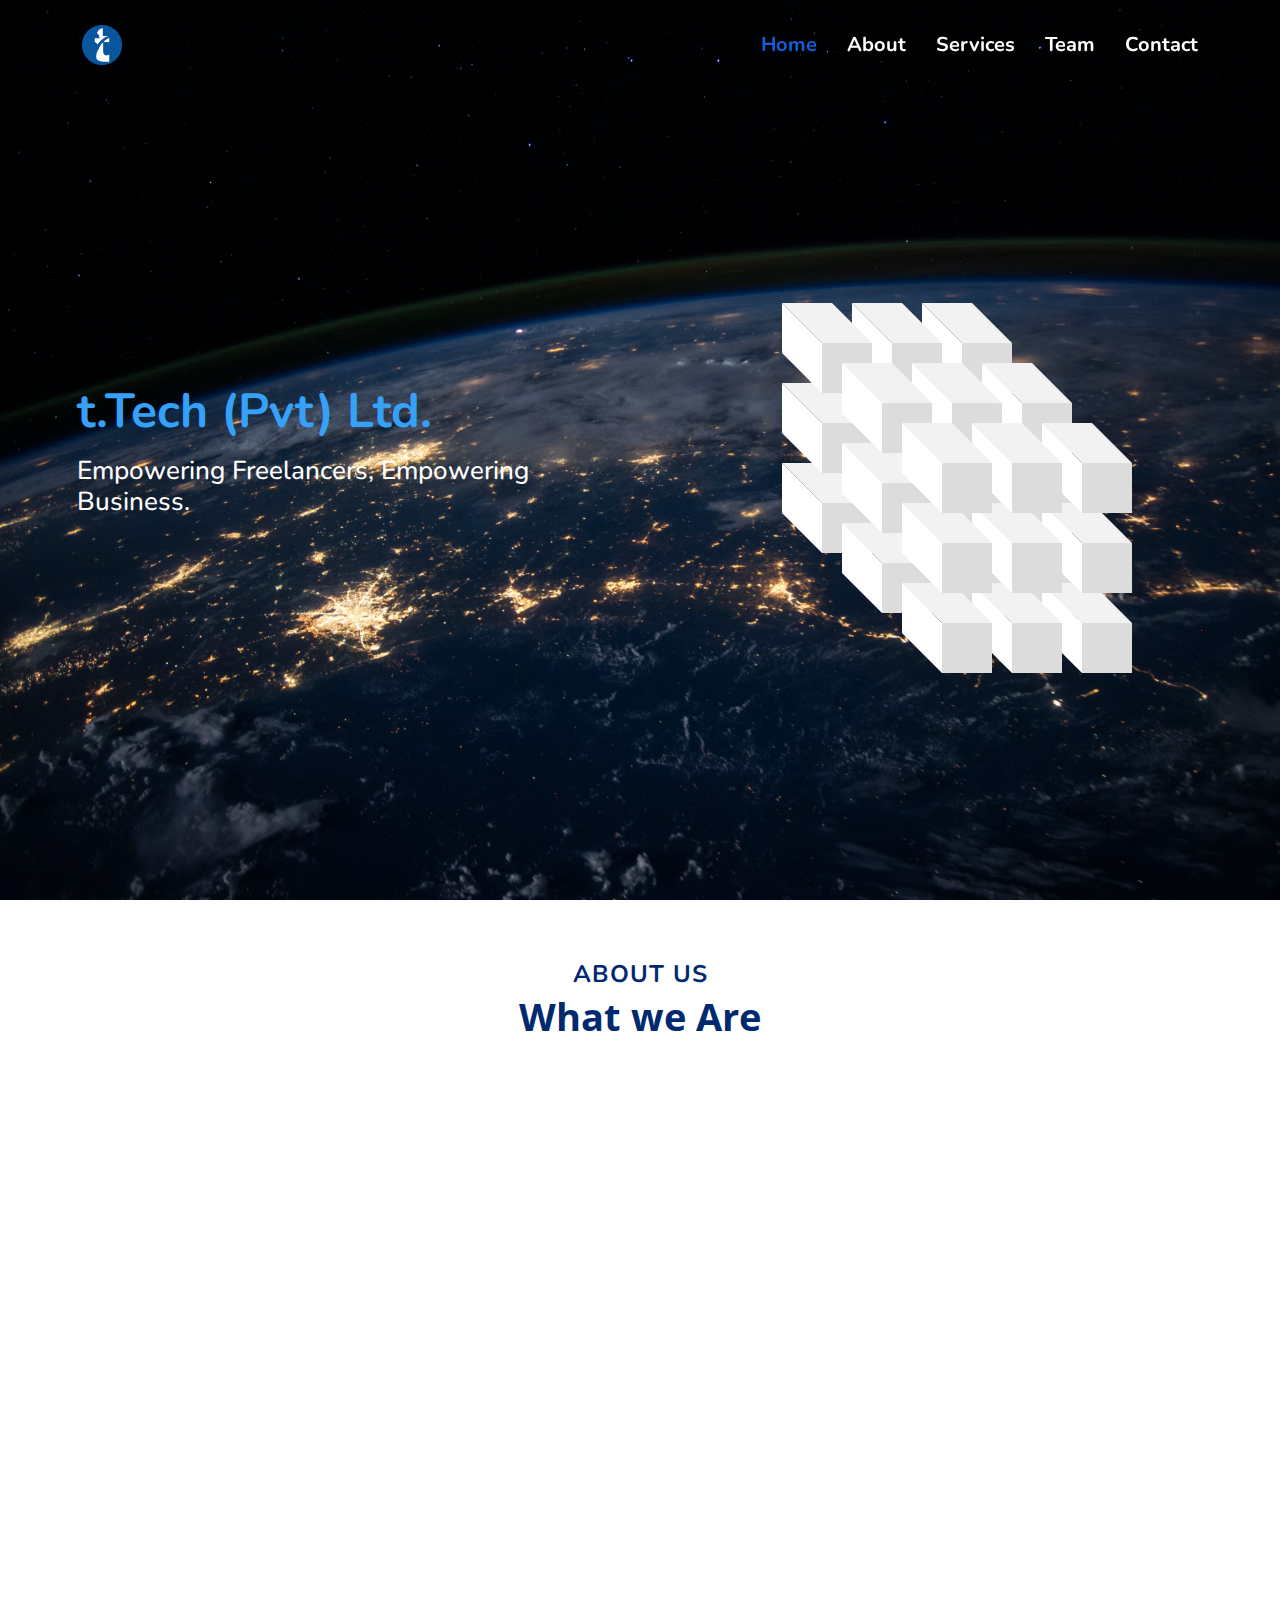
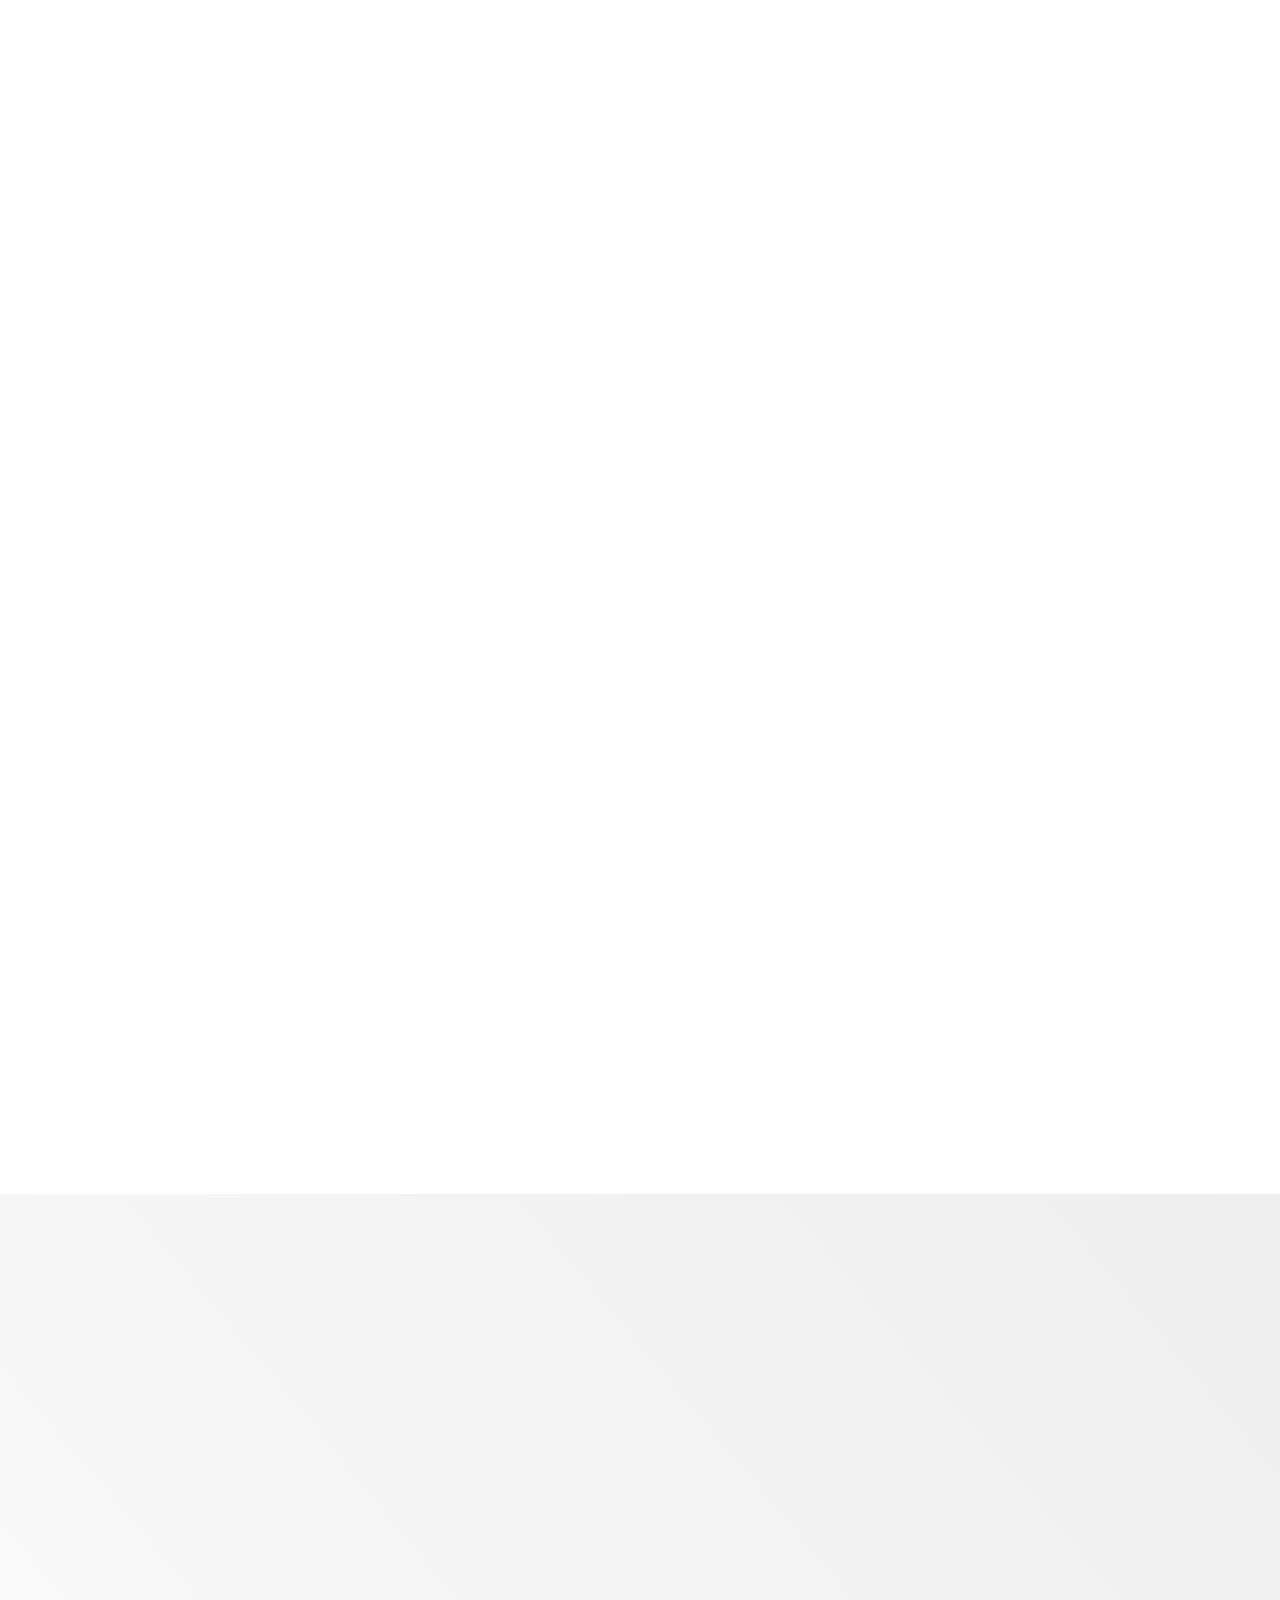
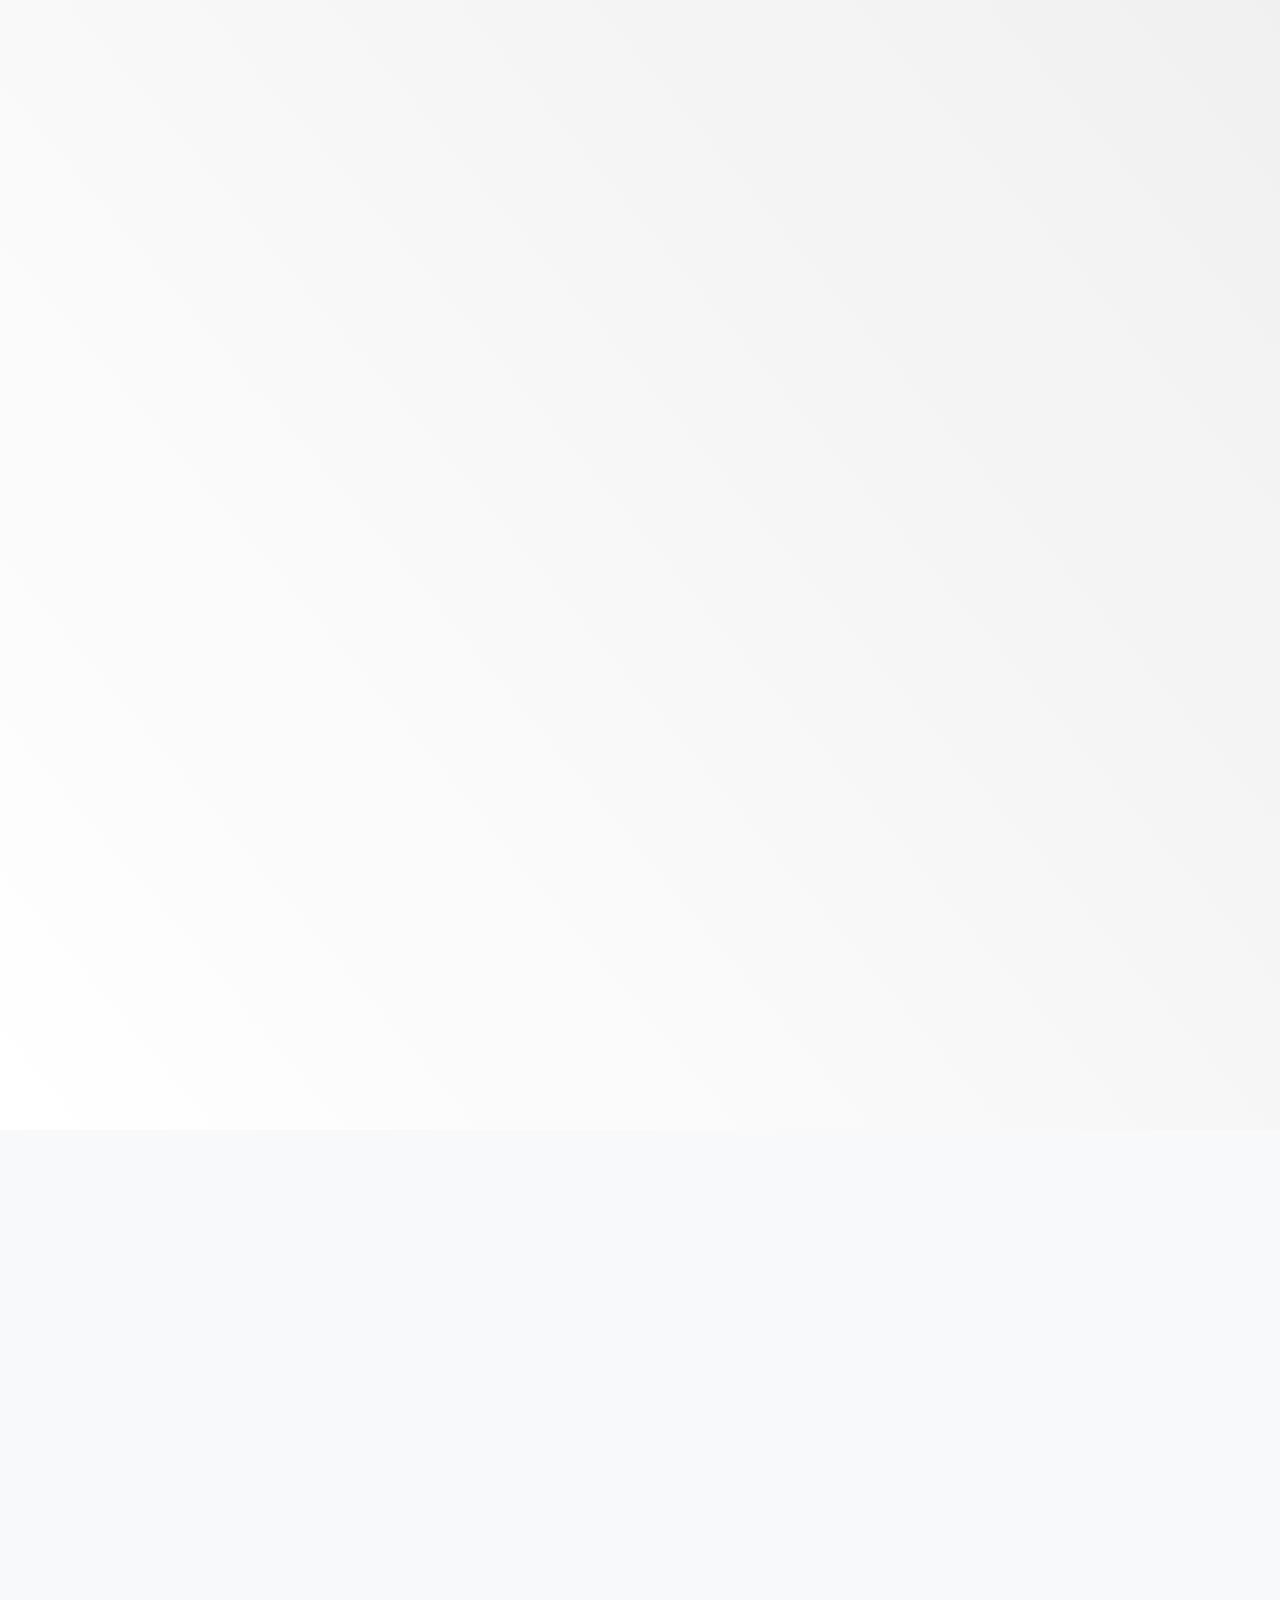
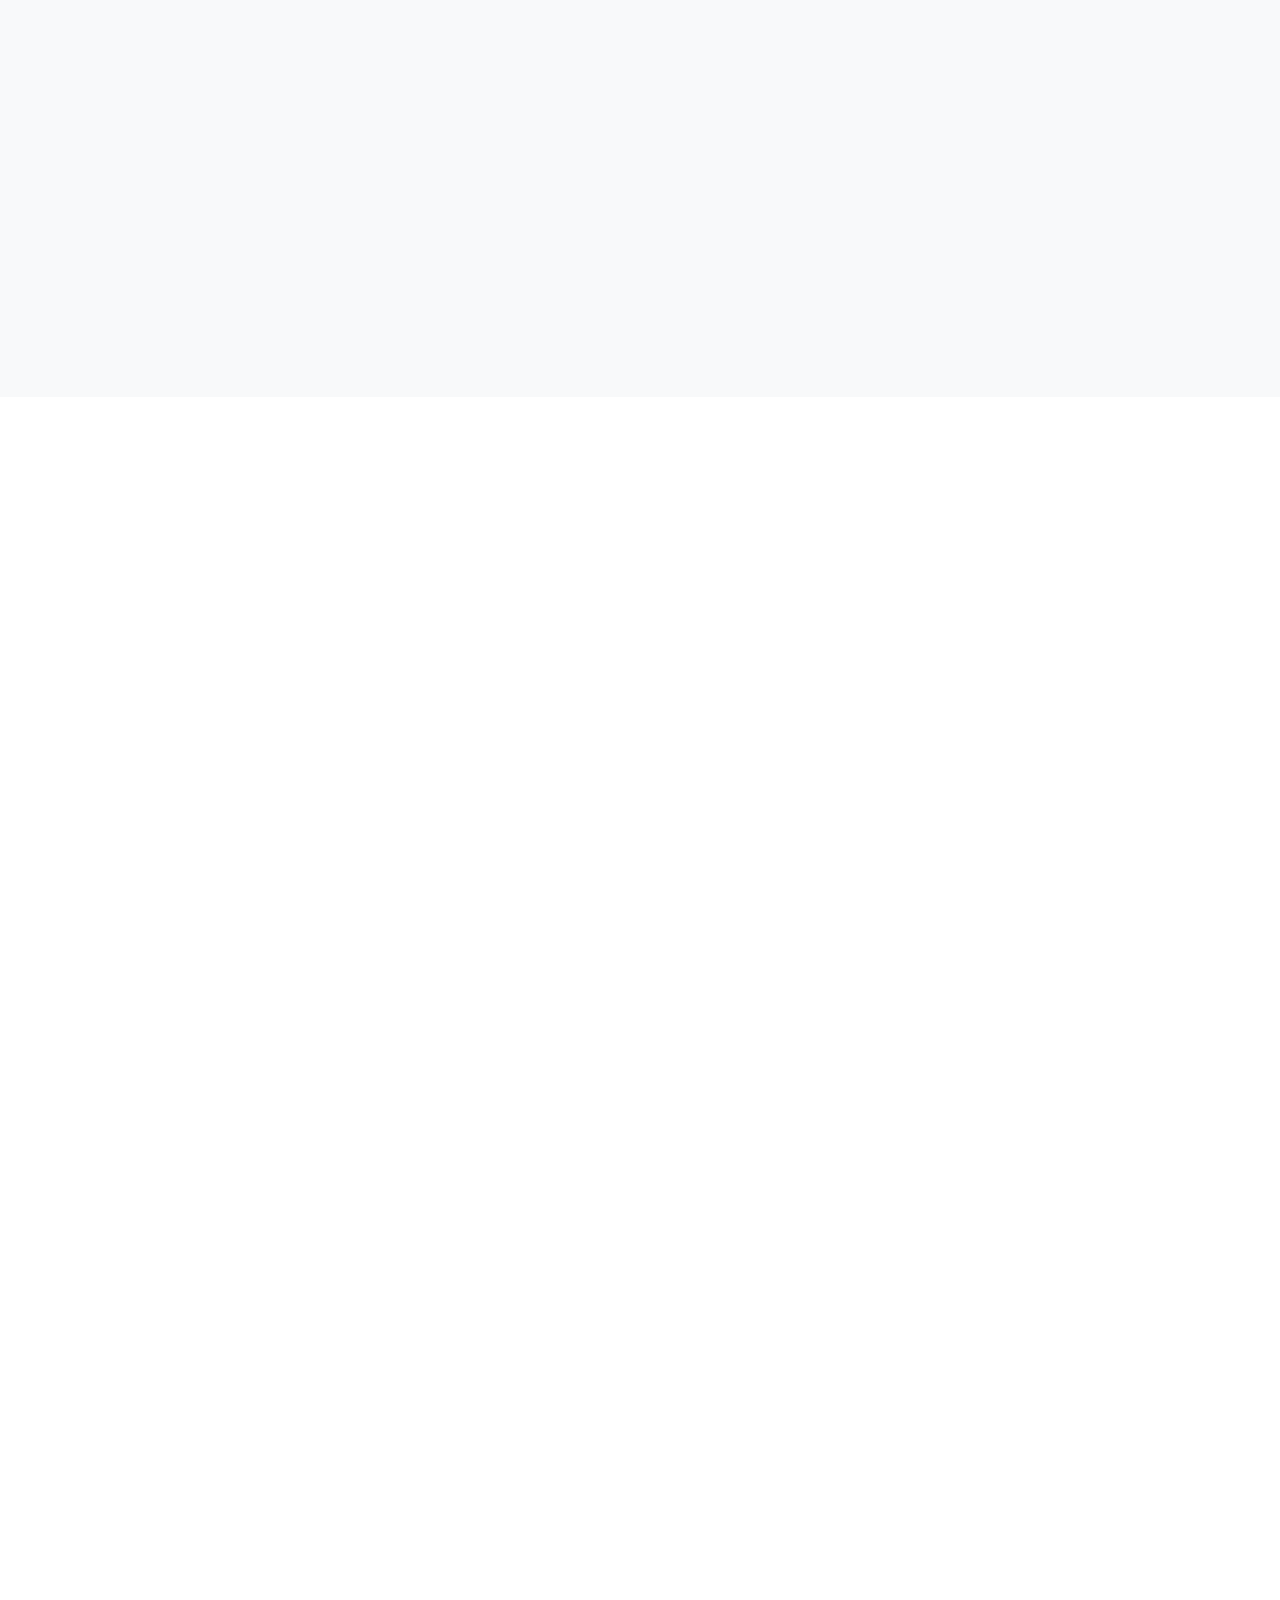
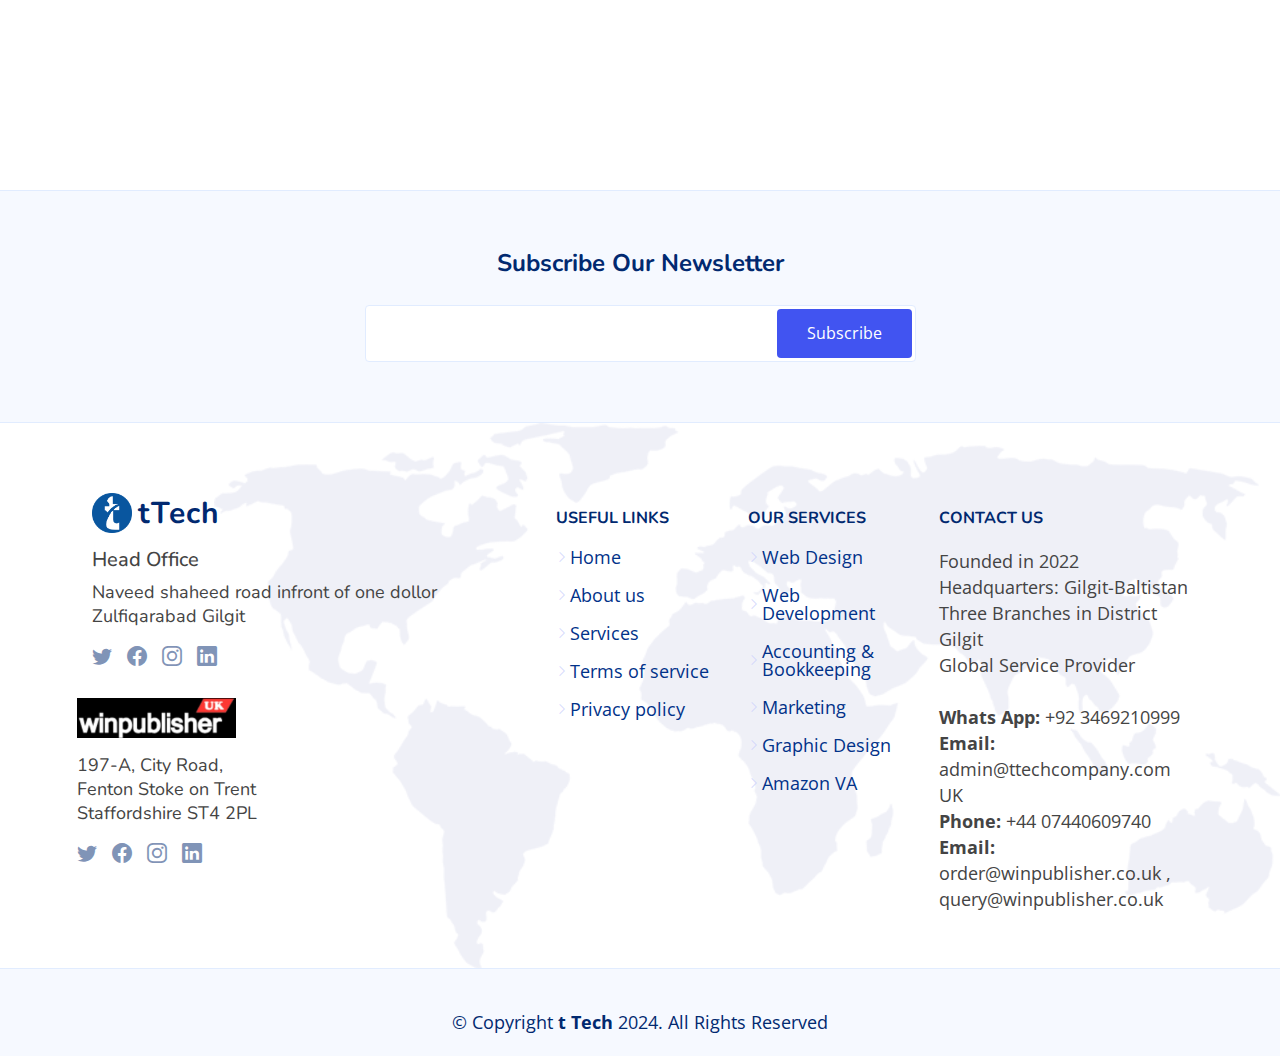
==== index.html @ 286b546f "1st commit" ====
<!DOCTYPE html>
<html lang="en">

<head>
  <meta charset="utf-8">
  <meta content="width=device-width, initial-scale=1.0" name="viewport">

  <title>tTech</title>
  <meta content="" name="description">
  <meta content="" name="keywords">

  <link rel="stylesheet" href="">

  <!-- Favicons -->
  <link href="./assets/img/t.tech.png" rel="icon">
  <link href="assets/img/apple-touch-icon.png" rel="apple-touch-icon">

  <!-- Google Fonts -->
  <link
    href="https://fonts.googleapis.com/css?family=Open+Sans:300,300i,400,400i,600,600i,700,700i|Nunito:300,300i,400,400i,600,600i,700,700i|Poppins:300,300i,400,400i,500,500i,600,600i,700,700i"
    rel="stylesheet">

  <!-- Vendor CSS Files -->
  <link href="assets/vendor/aos/aos.css" rel="stylesheet">
  <link href="assets/vendor/bootstrap/css/bootstrap.min.css" rel="stylesheet">
  <link href="assets/vendor/bootstrap-icons/bootstrap-icons.css" rel="stylesheet">
  <link href="assets/vendor/glightbox/css/glightbox.min.css" rel="stylesheet">
  <link href="assets/vendor/remixicon/remixicon.css" rel="stylesheet">
  <link href="assets/vendor/swiper/swiper-bundle.min.css" rel="stylesheet">

  <!-- Template Main CSS File -->
  <link href="assets/css/style.css" rel="stylesheet">

  <!--  lord icon -->
  <script src="https://cdn.lordicon.com/lordicon.js"></script>


  <link rel="stylesheet" href="./assets/font-awesome-4.7.0/css/font-awesome.min.css">


  <!-- =======================================================
  * Template Name: FlexStart
  * Updated: Jan 09 2024 with Bootstrap v5.3.2
  * Template URL: https://bootstrapmade.com/flexstart-bootstrap-startup-template/
  * Author: BootstrapMade.com
  * License: https://bootstrapmade.com/license/
  ======================================================== -->
</head>

<body>

  <!-- ======= Header ======= -->
  <header id="header" class="header fixed-top">
    <div class="container-fluid container-xl d-flex align-items-center justify-content-between">

      <a href="index.html" class="logo d-flex align-items-center">
        <img src="./assets/img/t.tech.png" alt="">
      </a>

      <nav id="navbar" class="navbar">
        <ul>
          <li><a class="nav-link scrollto active" href="#hero">Home</a></li>
          <li><a class="nav-link scrollto" href="#about">About</a></li>
          <li><a class="nav-link scrollto" href="#services">Services</a></li>
          <!-- <li><a class="nav-link scrollto" href="#portfolio">Portfolio</a></li> -->
          <li><a class="nav-link scrollto" href="#team">Team</a></li>


          <li><a class="nav-link scrollto" href="#contact">Contact</a></li>
          <!-- <li><a class="getstarted scrollto" href="#about">Get Started</a></li> -->
        </ul>
        <i class="bi bi-list mobile-nav-toggle"></i>
      </nav><!-- .navbar -->

    </div>
  </header><!-- End Header -->

  <!-- ======= Hero Section ======= -->
  <section id="hero" class="hero d-flex align-items-center">

    <div class="container">
      <div class="row">
        <div class="col-lg-6 d-flex flex-column justify-content-center">
          <h1 data-aos="fade-up">t.Tech (Pvt) Ltd.</h1>
          <h2 data-aos="fade-up" data-aos-delay="400">Empowering Freelancers, Empowering Business.</h2>
         
        </div>
        <div class="container-cube col hero-img " data-aos="zoom-out" data-aos-delay="200">
          <!-- <img src="assets/img/hero-img.png" class="img-fluid" alt=""> -->


          <div class="cube">
            <div style="--x:-1; --y:0;">
              <span style="--i:3;"></span>
              <span style="--i:2;"></span>
              <span style="--i:1;"></span>
            </div>
            <div style="--x:0; --y:0;">
              <span style="--i:3;"></span>
              <span style="--i:2;"></span>
              <span style="--i:1;"></span>
            </div>
            <div style="--x:1; --y:0;">
              <span style="--i:3;"></span>
              <span style="--i:2;"></span>
              <span style="--i:1;"></span>
            </div>
          </div>
          <div class="cube">
            <div style="--x:-1; --y:0;">
              <span style="--i:3;"></span>
              <span style="--i:2;"></span>
              <span style="--i:1;"></span>
            </div>
            <div style="--x:0; --y:0;">
              <span style="--i:3;"></span>
              <span style="--i:2;"></span>
              <span style="--i:1;"></span>
            </div>
            <div style="--x:1; --y:0;">
              <span style="--i:3;"></span>
              <span style="--i:2;"></span>
              <span style="--i:1;"></span>
            </div>
          </div>
          <div class="cube">
            <div style="--x:-1; --y:0;">
              <span style="--i:3;"></span>
              <span style="--i:2;"></span>
              <span style="--i:1;"></span>
            </div>
            <div style="--x:0; --y:0;">
              <span style="--i:3;"></span>
              <span style="--i:2;"></span>
              <span style="--i:1;"></span>
            </div>
            <div style="--x:1; --y:0;">
              <span style="--i:3;"></span>
              <span style="--i:2;"></span>
              <span style="--i:1;"></span>
            </div>
          </div>




        </div>
      </div>

  </section><!-- End Hero -->

  <main id="main">
    <!-- ======= About Section ======= -->
    <section id="about" class="about">

      <header class="section-header">
        <h2>About us</h2>
        <p>What we Are</p>
      </header>

      <div id="abt-p" class="container-fluid" data-aos="fade-up">
        <div class="row gx-5">

          <div class="col-lg-6 d-flex flex-column justify-content-center" data-aos="fade-up" data-aos-delay="200">
            <div class="content">
              <h3>Who We Are</h3>
              <h2>About tTech</h2>
              <p>
                Established in 2022, t.Tech Pvt. Ltd is a global IT firm specializing in AI, Accounting, E-Commerce, Web
                Dev, Digital Marketing, and UIUX. With 5 branches and a UK marketing office, we collaborate with Win
                Publishers and serve as an agency for US-based LLC Nationwide Trust Finance. Committed to empowerment,
                our 150 employees, including 25 at Pakistan's Freelancing Hub, contribute to our average revenue of
                PKR.2.5 million.
              </p>
              <div class="text-center text-lg-start">
                <a href="#"
                  class="btn-read-more d-inline-flex align-items-center justify-content-center align-self-center">
                  <span>Read More</span>
                  <i class="bi bi-arrow-right"></i>
                </a>
              </div>
            </div>
          </div>

          <div class="col-lg-6 d-flex align-items-center" data-aos="zoom-out" data-aos-delay="200">
            <img src="assets/img/gallery/7.jpeg" class="img-fluid" alt="">
          </div>

        </div>
      </div>

    </section><!-- End About Section -->

    <!-- ======= Values Section ======= -->
    <section id="values" class="values">

      <div class="container" data-aos="fade-up">

        <header class="section-header">
          <h2>Our Values</h2>
          <p>What we Belive</p>
        </header>

        <div class="row">

          <div class="col-lg-4" data-aos="fade-up" data-aos-delay="200">
            <div class="box">
              <img src="assets/img/values-3.png" class="img-fluid" alt="">
              <h3>OUR VISION</h3>
              <p>To be the leading global IT solution provider, empowering freelancers and businesses through innovative
                technologies and services.</p>
            </div>
          </div>

          <div class="col-lg-4 mt-4 mt-lg-0" data-aos="fade-up" data-aos-delay="400">
            <div class="box">
              <img src="assets/img/values-2.png" class="img-fluid" alt="">
              <h3>OUR MISSION</h3>
              <p>Deliver high-quality, client-centric solutions across diverse domains, fostering a collaborative and
                empowering environment for our employees and freelancers.</p>
            </div>
          </div>

          <div class="col-lg-4 mt-4 mt-lg-0" data-aos="fade-up" data-aos-delay="600">
            <div class="box">
              <!-- <img src="assets/img/values-3.png" class="img-fluid" alt=""> -->
              <h3>Key Goals.</h3>
              <p class="text-start">👉 Expand our service offerings to emerging technologies.
              </p>
              <p class="text-start">👉 Strengthen global presence through strategic partnerships.
              </p>
              <p class="text-start">👉 Enhance employee skill sets and satisfaction.
              </p>
              <p class="text-start">👉 Achieve a revenue target of 5 million in the next fiscal year.
              </p>
            </div>
          </div>

        </div>

      </div>

    </section><!-- End Values Section -->

    <!-- ======= Counts Section ======= -->
    <section id="counts" class="counts">
      <div class="container" data-aos="fade-up">

        <div class="row gy-4">

          <div class="col-lg-3 col-md-6">
            <div class="count-box">
              <i class="bi bi-emoji-smile"></i>
              <div>
                <span data-purecounter-start="0" data-purecounter-end="232" data-purecounter-duration="1"
                  class="purecounter"></span>
                <p>Happy Clients</p>
              </div>
            </div>
          </div>

          <div class="col-lg-3 col-md-6">
            <div class="count-box">
              <i class="bi bi-journal-richtext" style="color: #ee6c20;"></i>
              <div>
                <span data-purecounter-start="0" data-purecounter-end="521" data-purecounter-duration="1"
                  class="purecounter"></span>
                <p>Projects</p>
              </div>
            </div>
          </div>

          <div class="col-lg-3 col-md-6">
            <div class="count-box">
              <i class="bi bi-headset" style="color: #15be56;"></i>
              <div>
                <span data-purecounter-start="0" data-purecounter-end="2000" data-purecounter-duration="1"
                  class="purecounter"></span>
                <p>Hours Of Support</p>
              </div>
            </div>
          </div>

          <div class="col-lg-3 col-md-6">
            <div class="count-box">
              <i class="bi bi-people" style="color: #bb0852;"></i>
              <div>
                <span data-purecounter-start="0" data-purecounter-end="60" data-purecounter-duration="1"
                  class="purecounter"></span>
                <p>Hard Workers</p>
              </div>
            </div>
          </div>

          <div class="col-lg-3 col-md-6">
            <div class="count-box">
              <i class="bi bi-house" style="color: #bb0852;"></i>
              <div>
                <span data-purecounter-start="0" data-purecounter-end="6" data-purecounter-duration="1"
                  class="purecounter"></span>
                <p>Branches</p>
              </div>
            </div>
          </div>

        </div>

      </div>
    </section><!-- End Counts Section -->

 

    <!-- ======= Services Section ======= -->
    <section id="services" class="services">


      <div class="container" data-aos="fade-up">

        <header class="section-header">
          <h2>Services</h2>
          <p> We are a community of professionals.</p>
        </header>

        <div class="row gy-4">

          <div class="col-lg-4 col-md-6" data-aos="fade-up" data-aos-delay="200">
            <div class="service-box blue">
              <i class="ri-book-2-fill icon"></i>
              <h3>Accounting & Booking</h3>
              <p>Our expert bookkeepers are committed to maintaining accurate and up-to-date financial records for your
                business.</p>
              <a href="#" class="read-more"><span>Read More</span> <i class="bi bi-arrow-right"></i></a>
            </div>
          </div>

          <div class="col-lg-4 col-md-6" data-aos="fade-up" data-aos-delay="300">
            <div class="service-box orange">
              <i class="ri-code-s-slash-line icon"></i>
              <h3>Web Development</h3>
              <p>Our expert bookkeepers are committed to maintaining accurate and up-to-date financial records for your
                business.</p>
              <a href="#" class="read-more"><span>Read More</span> <i class="bi bi-arrow-right"></i></a>
            </div>
          </div>

          <div class="col-lg-4 col-md-6" data-aos="fade-up" data-aos-delay="400">
            <div class="service-box green">
              <i class="ri-brush-line icon"></i>
              <h3>Graphic Design</h3>
              <p>Craft impactful visuals for effective brand communication and engagement.</p>
              <a href="#" class="read-more"><span>Read More</span> <i class="bi bi-arrow-right"></i></a>
            </div>
          </div>

          <div class="col-lg-4 col-md-6" data-aos="fade-up" data-aos-delay="500">
            <div class="service-box red">
              <i class="ri-amazon-line icon"></i>
              <h3>E-Commerce</h3>
              <p>Facilitate online buying and selling, providing platforms, payment processing, and logistics solutions
                for businesses and consumers.</p>
              <a href="#" class="read-more"><span>Read More</span> <i class="bi bi-arrow-right"></i></a>
            </div>
          </div>

          <div class="col-lg-4 col-md-6" data-aos="fade-up" data-aos-delay="600">
            <div class="service-box purple">
              <i class="ri-centos-line icon"></i>
              <h3>UI/UX</h3>
              <p>Enhancing user experiences and interface designs to create user-friendly and visually appealing digital
                products.

              </p>
              <a href="#" class="read-more"><span>Read More</span> <i class="bi bi-arrow-right"></i></a>
            </div>
          </div>

          <div class="col-lg-4 col-md-6" data-aos="fade-up" data-aos-delay="700">
            <div class="service-box pink">
              <i class="ri-menu-search-line icon"></i>
              <h3>Digital Markteing</h3>
              <p>Drive online visibility and business growth through strategies like SEO, PPC, and social media.</p>
              <a href="#" class="read-more"><span>Read More</span> <i class="bi bi-arrow-right"></i></a>
            </div>
          </div>

          <div class="col-lg-4 col-md-6" data-aos="fade-up" data-aos-delay="700">
            <div class="service-box pink ">
              <!-- <i class="ri-menu-search-line icon"></i> -->
              <i class="fa fa-android icon" aria-hidden="true"></i>
              <h3>AI</h3>
              <p>Drive online visibility and business growth through strategies like SEO, PPC, and social media.</p>
              <a href="#" class="read-more"><span>Read More</span> <i class="bi bi-arrow-right"></i></a>
            </div>
          </div>

        </div>

      </div>

    </section><!-- End Services Section -->



    <!-- ======= Testimonials Section ======= -->
    <section id="team" class="testimonials bg-light">

      <div class="container" data-aos="fade-up">

        <header class="section-header">
          <h2>Team</h2>
          <p>we are working together</p>
        </header>

        <div class="container">
          <div class="restaurant-container">
          <div class="label-container">
            <!-- <h2>Top restaurant chains in <span class="">City Name</span></h2> -->
            <button class="restaurant-arrow-left"><i class="bi bi-arrow-left"></i></button>
            <button class="restaurant-arrow-right"><i class="bi bi-arrow-right"></i></button>
          </div>
          <div class="card-slider">
            <div class="restaurant-card">
                <div class="image-container">
                    <img src="./assets/img/tariq mehmood1.jpeg" alt="">
                    <!-- <div class="discount-badge">20% OFF UPTO ₹50</div> -->
                </div>
                <h3 class="restaurant-name">Tariq Mahmood</h3>
                <div class="info-container">
                    <div class="info-row">
                      <div class="delivery-info">
                        <i class="bi bi-dot">Chairman</i> 
                      </div>
                      <div class="rating">
                          <span class="rating-star"><i class="bi bi-star-fill star"></i></span>
                          <span class="review-count">(4.6)</span>
                      </div>
                    </div>
                    <p>Short description</p>
                </div>
            </div>
            <div class="restaurant-card">
                <div class="image-container">
                    <img src="./assets/img/tariq azam.jpg" alt="">
                    <!-- <div class="discount-badge">20% OFF UPTO ₹50</div> -->
                </div>
                <h3 class="restaurant-name">Tariq Azam</h3>
                <div class="info-container">
                    <div class="info-row">
                      <div class="delivery-info">
                        <i class="bi bi-dot">CEO</i> 
                    </div>
                        <div class="rating">
                            <span class="rating-star"><i class="bi bi-star-fill star"></i></span>
                            <span class="review-count">(4.6)</span>
                        </div>
                        
                    </div>
                    <p>Short description</p>
                    <!-- <p>India</p> -->
                </div>
            </div>

            <div class="restaurant-card">
              <div class="image-container">
                  <img src="./assets/img/naila-1.png" alt="">
                  <!-- <div class="discount-badge">20% OFF UPTO ₹50</div> -->
              </div>
              <h3 class="restaurant-name">Naila</h3>
              <div class="info-container">
                  <div class="info-row">
                    <div class="delivery-info">
                      <i class="bi bi-dot">MD</i>
                  </div>
                      <div class="rating">
                          <span class="rating-star"><i class="bi bi-star-fill star"></i></span>
                          <span class="review-count">(4.6)</span>
                      </div>
                    
                  </div>
                  <p>Short description</p>
                  <!-- <p>India</p> -->
              </div>
          </div>

            <div class="restaurant-card">
                <div class="image-container">
                    <img src="./assets/img/nasir1.jpeg" alt="">
                    <!-- <div class="discount-badge">20% OFF UPTO ₹50</div> -->
                </div>
                <h3 class="restaurant-name">Nasir Shah</h3>
                <div class="info-container">
                    <div class="info-row">
                      <div class="delivery-info">
                        <i class="bi bi-dot">Graphic <br> Designer</i>
                    </div>
                        <div class="rating">
                            <span class="rating-star"><i class="bi bi-star-fill star"></i></span>
                            <span class="review-count">(4.6)</span>
                        </div>
                         
                    </div>
                    <p>Short description</p>
                    <!-- <p>India</p> -->
                </div>
            </div>
            <div class="restaurant-card">
                <div class="image-container">
                    <img src="./assets/img/masood1.jpeg" alt="">
                    <!-- <div class="discount-badge">20% OFF UPTO ₹50</div> -->
                </div>
                <h3 class="restaurant-name">Masood Aslam</h3>
                <div class="info-container">
                    <div class="info-row">
                      <div class="delivery-info">
                        <i class="bi bi-dot">Web Developer</i>
                    </div>
                        <div class="rating">
                            <span class="rating-star"><i class="bi bi-star-fill star"></i></span>
                            <span class="review-count">(4.6)</span>
                        </div>
                        
                    </div>
                    <p>Short description</p>
                    <!-- <p>India</p> -->
                </div>
            </div>
            <div class="restaurant-card">
                <div class="image-container">
                    <img src="./assets/img/Shabbar Hussain.jpg" alt="">
                    <!-- <div class="discount-badge">20% OFF UPTO ₹50</div> -->
                </div>
                <h3 class="restaurant-name">Shabbar Hussain</h3>
                <div class="info-container">
                    <div class="info-row">
                      <div class="delivery-info">
                        <i class="bi bi-dot">E-Commerce Expert</i>
                    </div>
                        <div class="rating">
                            <span class="rating-star"><i class="bi bi-star-fill star"></i></span>
                            <span class="review-count">(4.6)</span>
                        </div>
                      
                    </div>
                    <p>Short description</p>
                    <!-- <p>India</p> -->
                </div>
            </div>
            <div class="restaurant-card">
                <div class="image-container">
                    <img src="./assets/img/Javeed ali.jpeg" alt="">
                    <!-- <div class="discount-badge">20% OFF UPTO ₹50</div> -->
                </div>
                <h3 class="restaurant-name">Javeed Ali</h3>
                <div class="info-container">
                    <div class="info-row">
                      <div class="delivery-info">
                        <i class="bi bi-dot">Data Entry Expert</i>
                    </div>
                        <div class="rating">
                            <span class="rating-star"><i class="bi bi-star-fill star"></i></span>
                            <span class="review-count">(4.6)</span>
                        </div>
                    </div>
                    <p>Short description</p>
                    <!-- <p>India</p> -->
                </div>
            </div>
          </div>
        </div>

      </div>

    </section><!-- End Testimonials Section -->





    <!-- ======= Clients Section ======= -->
    <section id="clients" class="clients">

      <div class="container" data-aos="fade-up">

        <header class="section-header">
          <h2>Our Clients</h2>
          <p>Top Company Avail our Services</p>
        </header>

        <div class="clients-slider swiper">
          <div class="swiper-wrapper align-items-center">
            <div class="swiper-slide"><img src="assets/img/clients/client-1.png" class="img-fluid" alt=""></div>
            <div class="swiper-slide"><img src="assets/img/clients/client-2.png" class="img-fluid" alt=""></div>
            <div class="swiper-slide"><img src="assets/img/clients/client-3.png" class="img-fluid" alt=""></div>
            <div class="swiper-slide"><img src="assets/img/clients/client-4.png" class="img-fluid" alt=""></div>
            <div class="swiper-slide"><img src="assets/img/clients/client-5.png" class="img-fluid" alt=""></div>
            <div class="swiper-slide"><img src="assets/img/clients/client-6.png" class="img-fluid" alt=""></div>
            <div class="swiper-slide"><img src="assets/img/clients/client-7.png" class="img-fluid" alt=""></div>
            <div class="swiper-slide"><img src="assets/img/clients/client-8.png" class="img-fluid" alt=""></div>
          </div>
          <div class="swiper-pagination"></div>
        </div>
      </div>

    </section><!-- End Clients Section -->


    <!-- ======= Contact Section ======= -->
    <section id="contact" class="contact">

      <div class="container" data-aos="fade-up">

        <header class="section-header">
          <h2>Contact</h2>
          <p>Contact Us</p>
        </header>

        <div class="row gy-4">

          <div class="col-lg-6">

            <div class="row gy-4">
              <div class="col-md-6">
                <div class="info-box">
                  <i class="bi bi-geo-alt"></i>
                  <h3>Address</h3>
                  <p>Naveed Shaheed Roead Zulfiqarabad Gilgit</p>
                </div>
              </div>
              <div class="col-md-6">
                <div class="info-box">
                  <i class="bi bi-telephone"></i>
                  <h3>Call Us</h3>
                  <p>+92 3555056504<br>+92 366 77878768</p>
                </div>
              </div>
              <div class="col-md-6">
                <div class="info-box">
                  <i class="bi bi-envelope"></i>
                  <h3>Email Us</h3>
                  <p>admin@tTechcomoany.com<br>contact@ttech.com</p>
                </div>
              </div>
              <div class="col-md-6">
                <div class="info-box">
                  <i class="bi bi-clock"></i>
                  <h3>Open Hours</h3>
                  <p>Monday - Saturday<br>9:00AM - 12:00AM</p>
                </div>
              </div>
            </div>

          </div>

          <div class="col-lg-6">
            <form action="forms/contact.php" method="post" class="php-email-form">
              <div class="row gy-4">

                <div class="col-md-6">
                  <input type="text" name="name" class="form-control" placeholder="Your Name" required>
                </div>

                <div class="col-md-6 ">
                  <input type="email" class="form-control" name="email" placeholder="Your Email" required>
                </div>

                <div class="col-md-12">
                  <input type="text" class="form-control" name="subject" placeholder="Subject" required>
                </div>

                <div class="col-md-12">
                  <textarea class="form-control" name="message" rows="6" placeholder="Message" required></textarea>
                </div>

                <div class="col-md-12 text-center">
                  <div class="loading">Loading</div>
                  <div class="error-message"></div>
                  <div class="sent-message">Your message has been sent. Thank you!</div>

                  <button type="submit">Send Message</button>
                </div>

              </div>
            </form>

          </div>

        </div>

        <br>

        <iframe
          src="https://www.google.com/maps/embed?pb=!1m18!1m12!1m3!1d3231.25185125136!2d74.34966497498331!3d35.916334972512246!2m3!1f0!2f0!3f0!3m2!1i1024!2i768!4f13.1!3m3!1m2!1s0x38e649ade4d44ca3%3A0xc87b34537846bbe9!2st%20tech!5e0!3m2!1sen!2s!4v1706069726522!5m2!1sen!2s"
          width="100%" height="350" style="border:0;" allowfullscreen="" loading="lazy"
          referrerpolicy="no-referrer-when-downgrade"></iframe>

      </div>

    </section><!-- End Contact Section -->

  </main><!-- End #main -->

  <!-- ======= Footer ======= -->
  <footer id="footer" class="footer">

    <div class="footer-newsletter">
      <div class="container">
        <div class="row justify-content-center">
          <div class="col-lg-12 text-center">
            <h4>Subscribe Our Newsletter</h4>
            <!-- <p>Tamen quem nulla quae legam multos aute sint culpa legam noster magna</p> -->
          </div>
          <div class="col-lg-6">
            <form action="" method="post">
              <input type="email" name="email"><input type="submit" value="Subscribe">
            </form>
          </div>
        </div>
      </div>
    </div>

    <div class="footer-top">
      <div class="container">
        <div class="row ">

          <div class="col-lg-5 footer-info">
            <div class="col-lg-5 col-md-12 ">
              <a href="index.html" class="logo d-flex align-items-center">
                <img src="assets/img/t.tech.png" alt="">
                <span>tTech</span>
              </a>
              <h5>Head Office</h5>
              <p>Naveed shaheed road
                infront of one dollor
                Zulfiqarabad Gilgit</p>
              <div class="social-links mt-3">
                <a href="#" class="twitter"><i class="bi bi-twitter"></i></a>
                <a href="#" class="facebook"><i class="bi bi-facebook"></i></a>
                <a href="#" class="instagram"><i class="bi bi-instagram"></i></a>
                <a href="#" class="linkedin"><i class="bi bi-linkedin"></i></a>
              </div>
            </div>
            <br>
            <div class="col-lg-5 footer-info">
              <a href="index.html" class="logo d-flex align-items-center">
                <img src="assets/img/win publishers.jpeg" alt="">
                <!-- <br> <span> Win Publishers UK</span> -->
              </a>
              <p>197-A, City Road, Fenton Stoke on Trent Staffordshire ST4 2PL</p>
              <div class="social-links mt-3">
                <a href="#" class="twitter"><i class="bi bi-twitter"></i></a>
                <a href="#" class="facebook"><i class="bi bi-facebook"></i></a>
                <a href="#" class="instagram"><i class="bi bi-instagram"></i></a>
                <a href="#" class="linkedin"><i class="bi bi-linkedin"></i></a>
              </div>
            </div>
          </div>
          <div class="col-lg-2 col-6 footer-links mt-3">
            <h4>Useful Links</h4>
            <ul>
              <li><i class="bi bi-chevron-right"></i> <a href="#">Home</a></li>
              <li><i class="bi bi-chevron-right"></i> <a href="#">About us</a></li>
              <li><i class="bi bi-chevron-right"></i> <a href="#">Services</a></li>
              <li><i class="bi bi-chevron-right"></i> <a href="#">Terms of service</a></li>
              <li><i class="bi bi-chevron-right"></i> <a href="#">Privacy policy</a></li>
            </ul>
          </div>

          <div class="col-lg-2 footer-links mt-3">
            <h4>Our Services</h4>
            <ul>
              <li><i class="bi bi-chevron-right"></i> <a href="#">Web Design</a></li>
              <li><i class="bi bi-chevron-right"></i> <a href="#">Web Development</a></li>
              <li><i class="bi bi-chevron-right"></i> <a href="#">Accounting & Bookkeeping</a></li>
              <li><i class="bi bi-chevron-right"></i> <a href="#">Marketing</a></li>
              <li><i class="bi bi-chevron-right"></i> <a href="#">Graphic Design</a></li>
              <li><i class="bi bi-chevron-right"></i> <a href="#">Amazon VA</a></li>
            </ul>
          </div>

          <div class="col-lg-3  footer-contact text-center text-md-start mt-3">
            <h4 class="text-start"> Contact Us</h4>
            <p class="text-start">
              Founded in 2022 <br>
              Headquarters: Gilgit-Baltistan<br>
              Three Branches in District Gilgit <br>
              Global Service Provider <br><br>
              <strong>Whats App: </strong> +92 3469210999<br>
              <strong>Email:</strong> admin@ttechcompany.com<br>
              <span>UK</span><br>
              <strong>Phone: </strong> +44 07440609740<br>
              <strong>Email:</strong> order@winpublisher.co.uk ,<br> query@winpublisher.co.uk
            </p>

          </div>

        </div>
      </div>
    </div>

    <div class="container">
      <div class="copyright">
        &copy; Copyright <strong><span>t Tech</span></strong> 2024. All Rights Reserved
      </div>
      <div class="credits">

      </div>
    </div>
  </footer><!-- End Footer -->

  <a href="#" class="back-to-top d-flex align-items-center justify-content-center"><i
      class="bi bi-arrow-up-short"></i></a>

  <!-- Vendor JS Files -->
  <script src="assets/vendor/purecounter/purecounter_vanilla.js"></script>
  <script src="assets/vendor/aos/aos.js"></script>
  <script src="assets/vendor/bootstrap/js/bootstrap.bundle.min.js"></script>
  <script src="assets/vendor/glightbox/js/glightbox.min.js"></script>
  <script src="assets/vendor/isotope-layout/isotope.pkgd.min.js"></script>
  <script src="assets/vendor/swiper/swiper-bundle.min.js"></script>
  <script src="assets/vendor/php-email-form/validate.js"></script>

  <!-- Template Main JS File -->
  <script src="assets/js/main.js"></script>

</body>

</html>
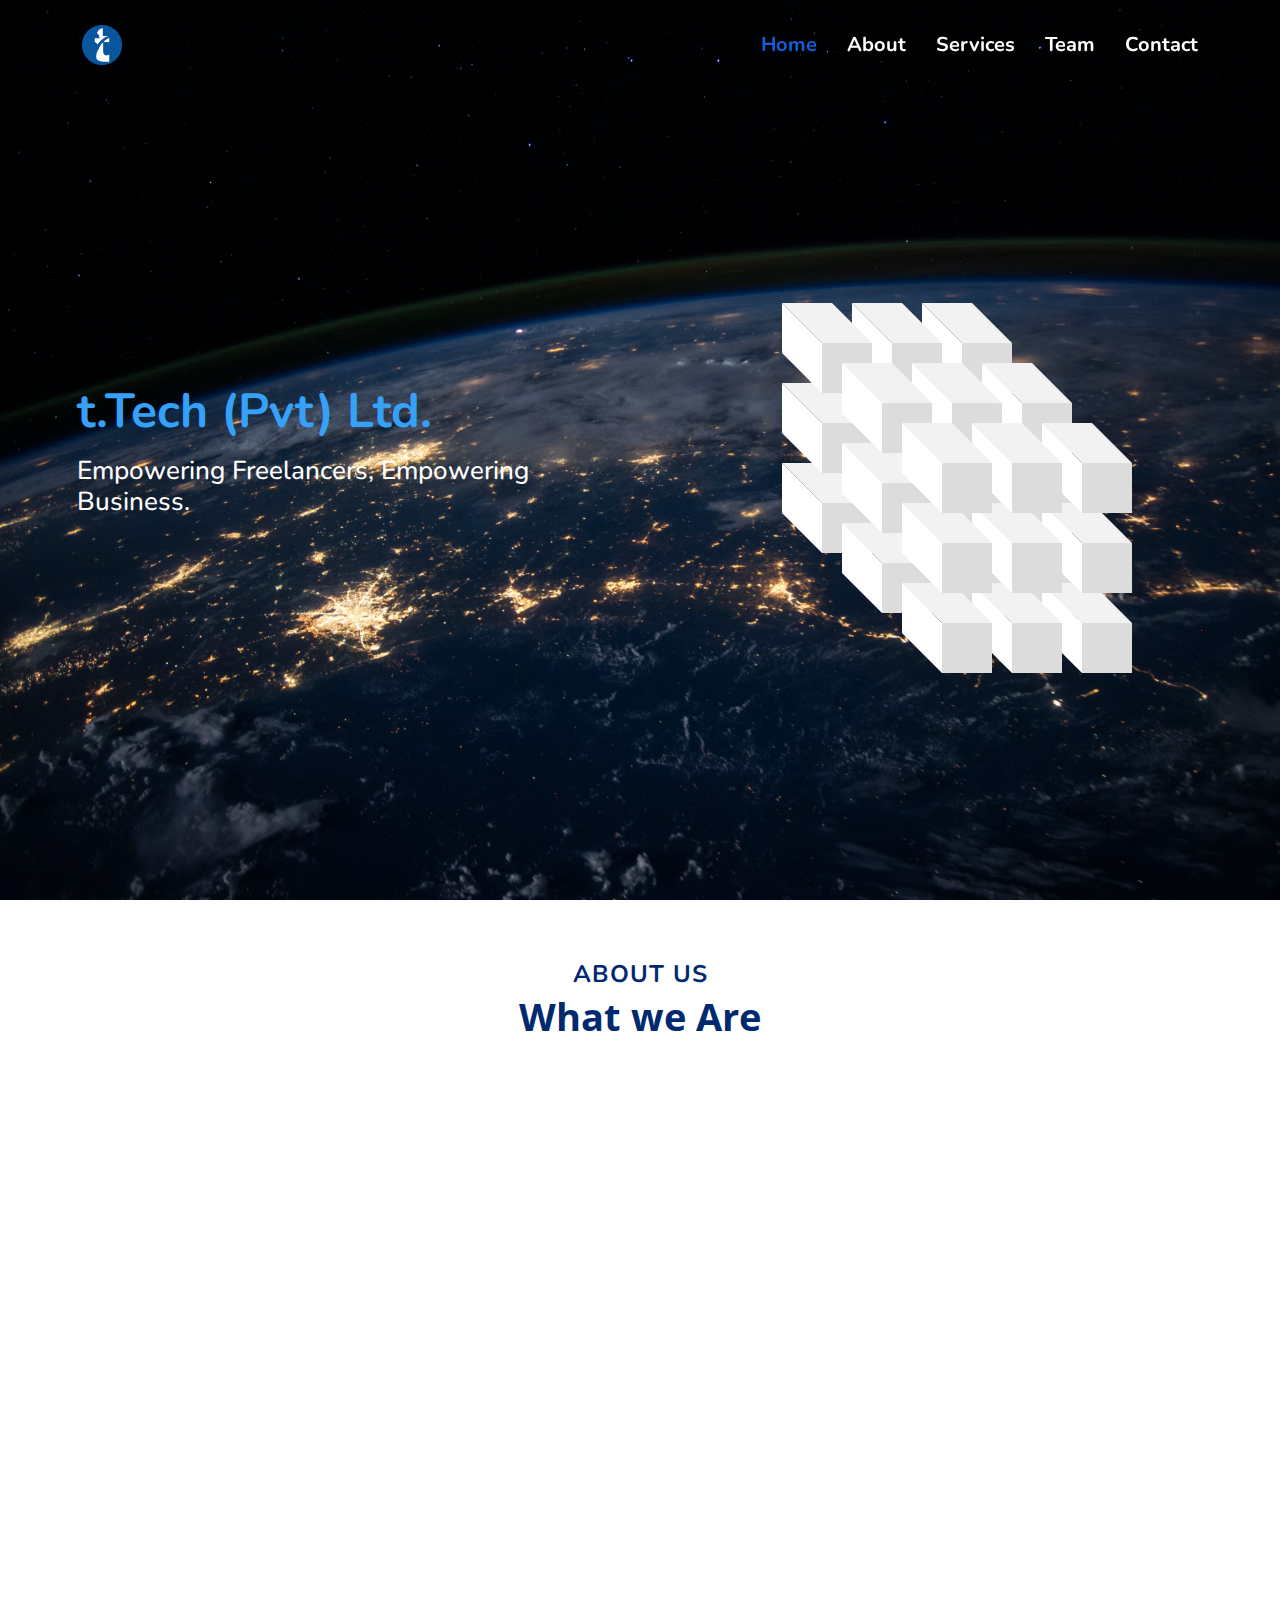
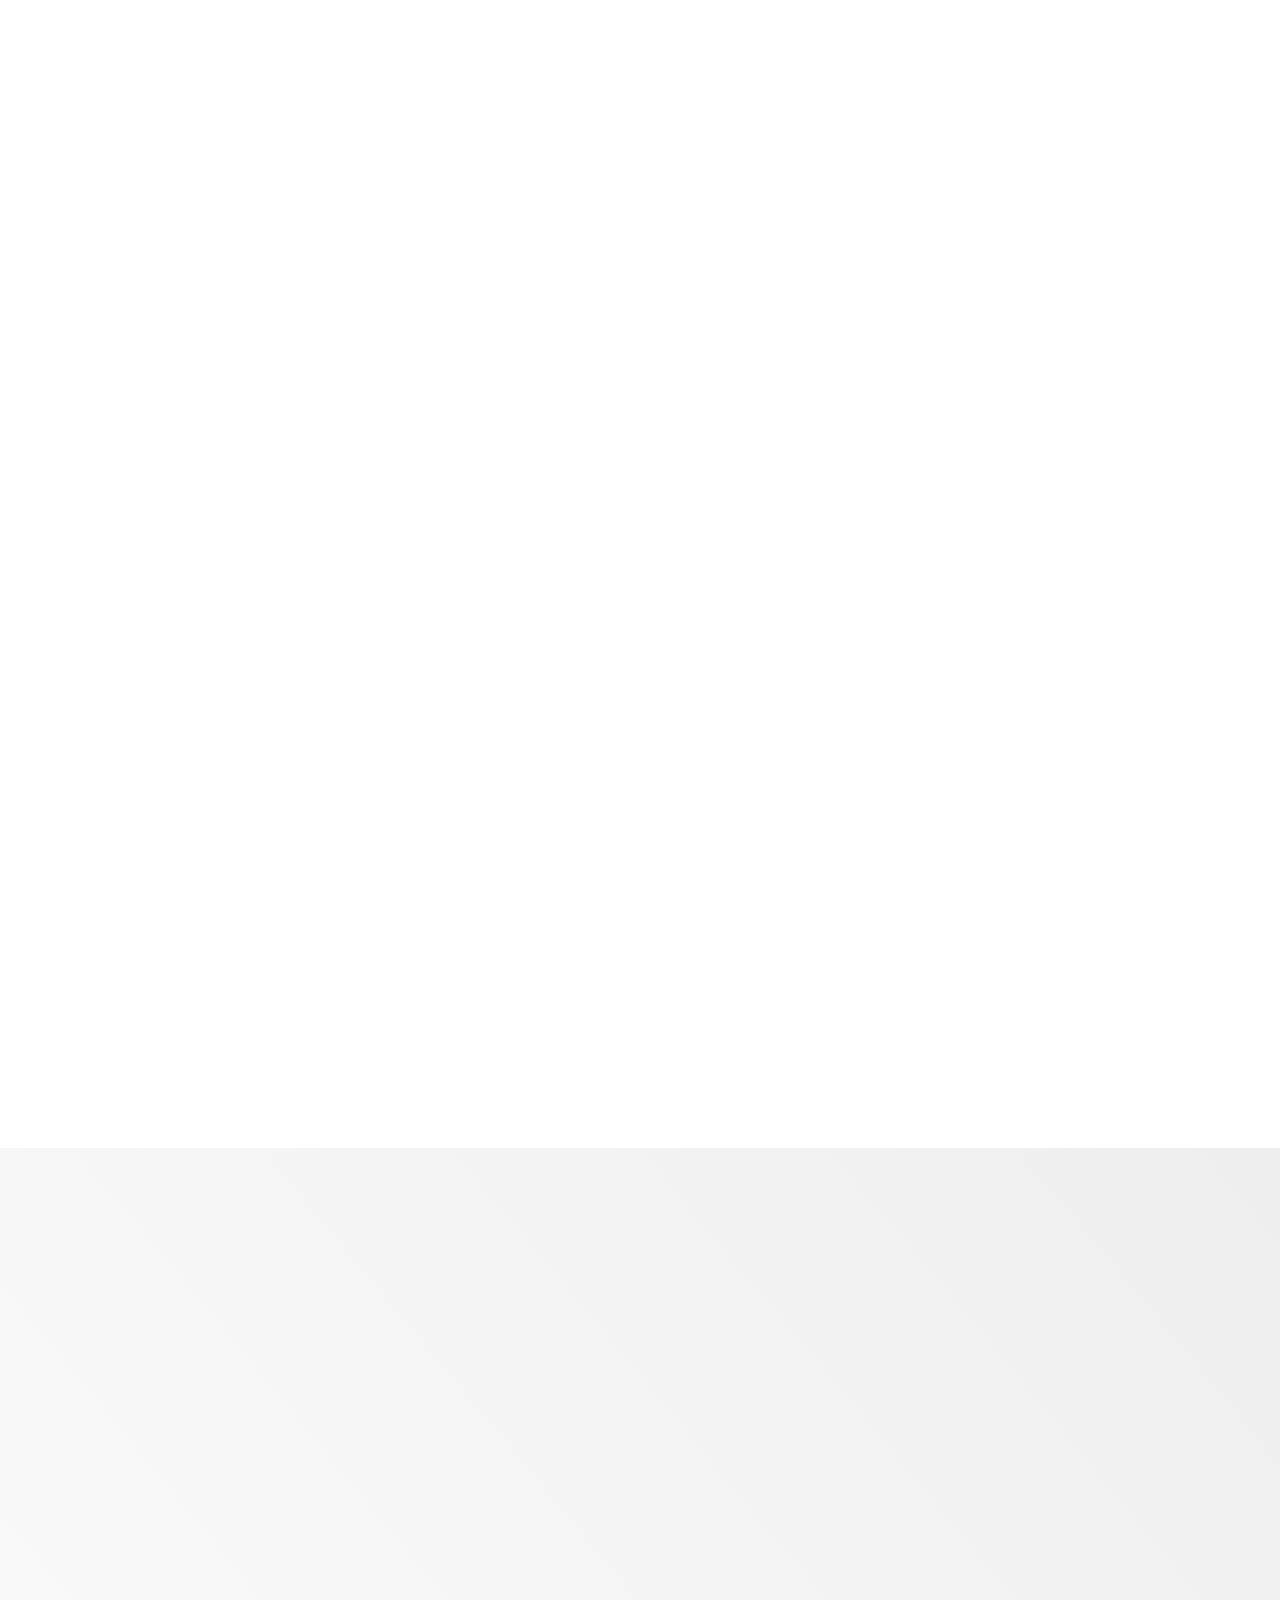
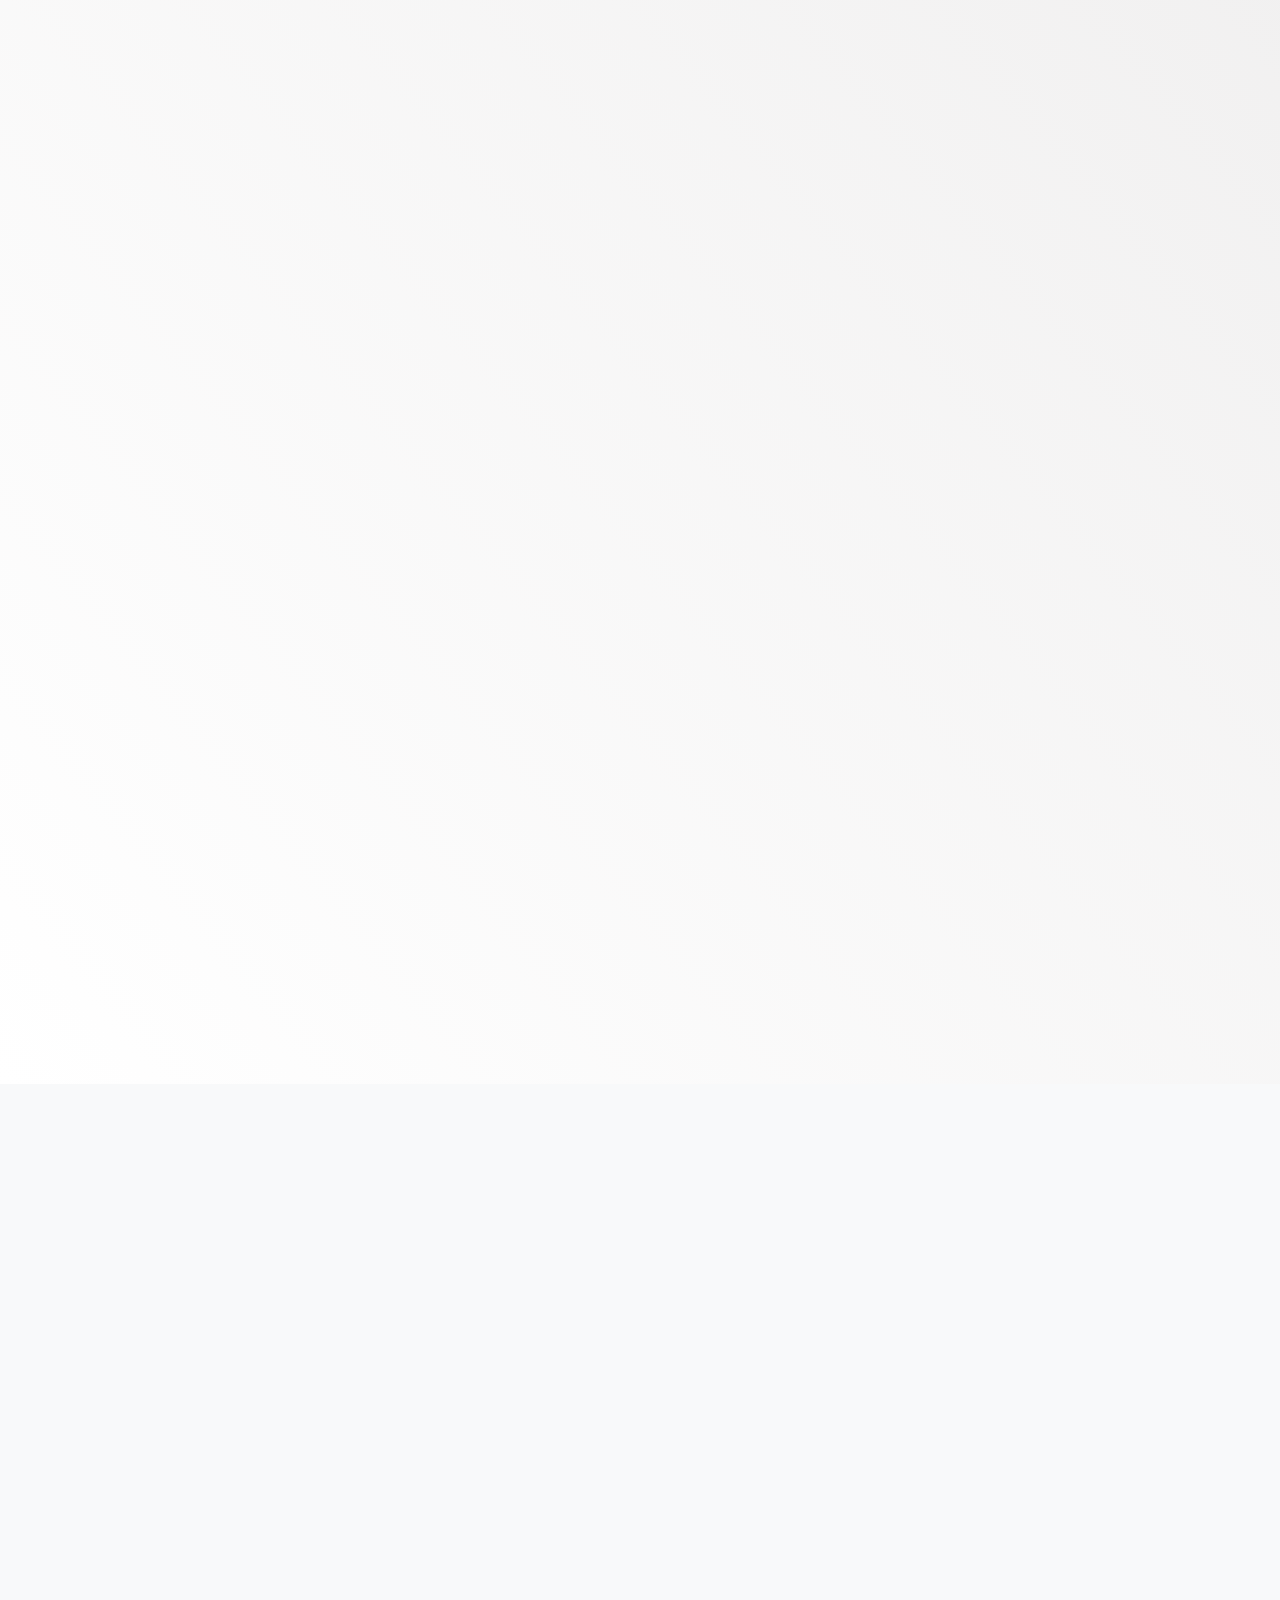
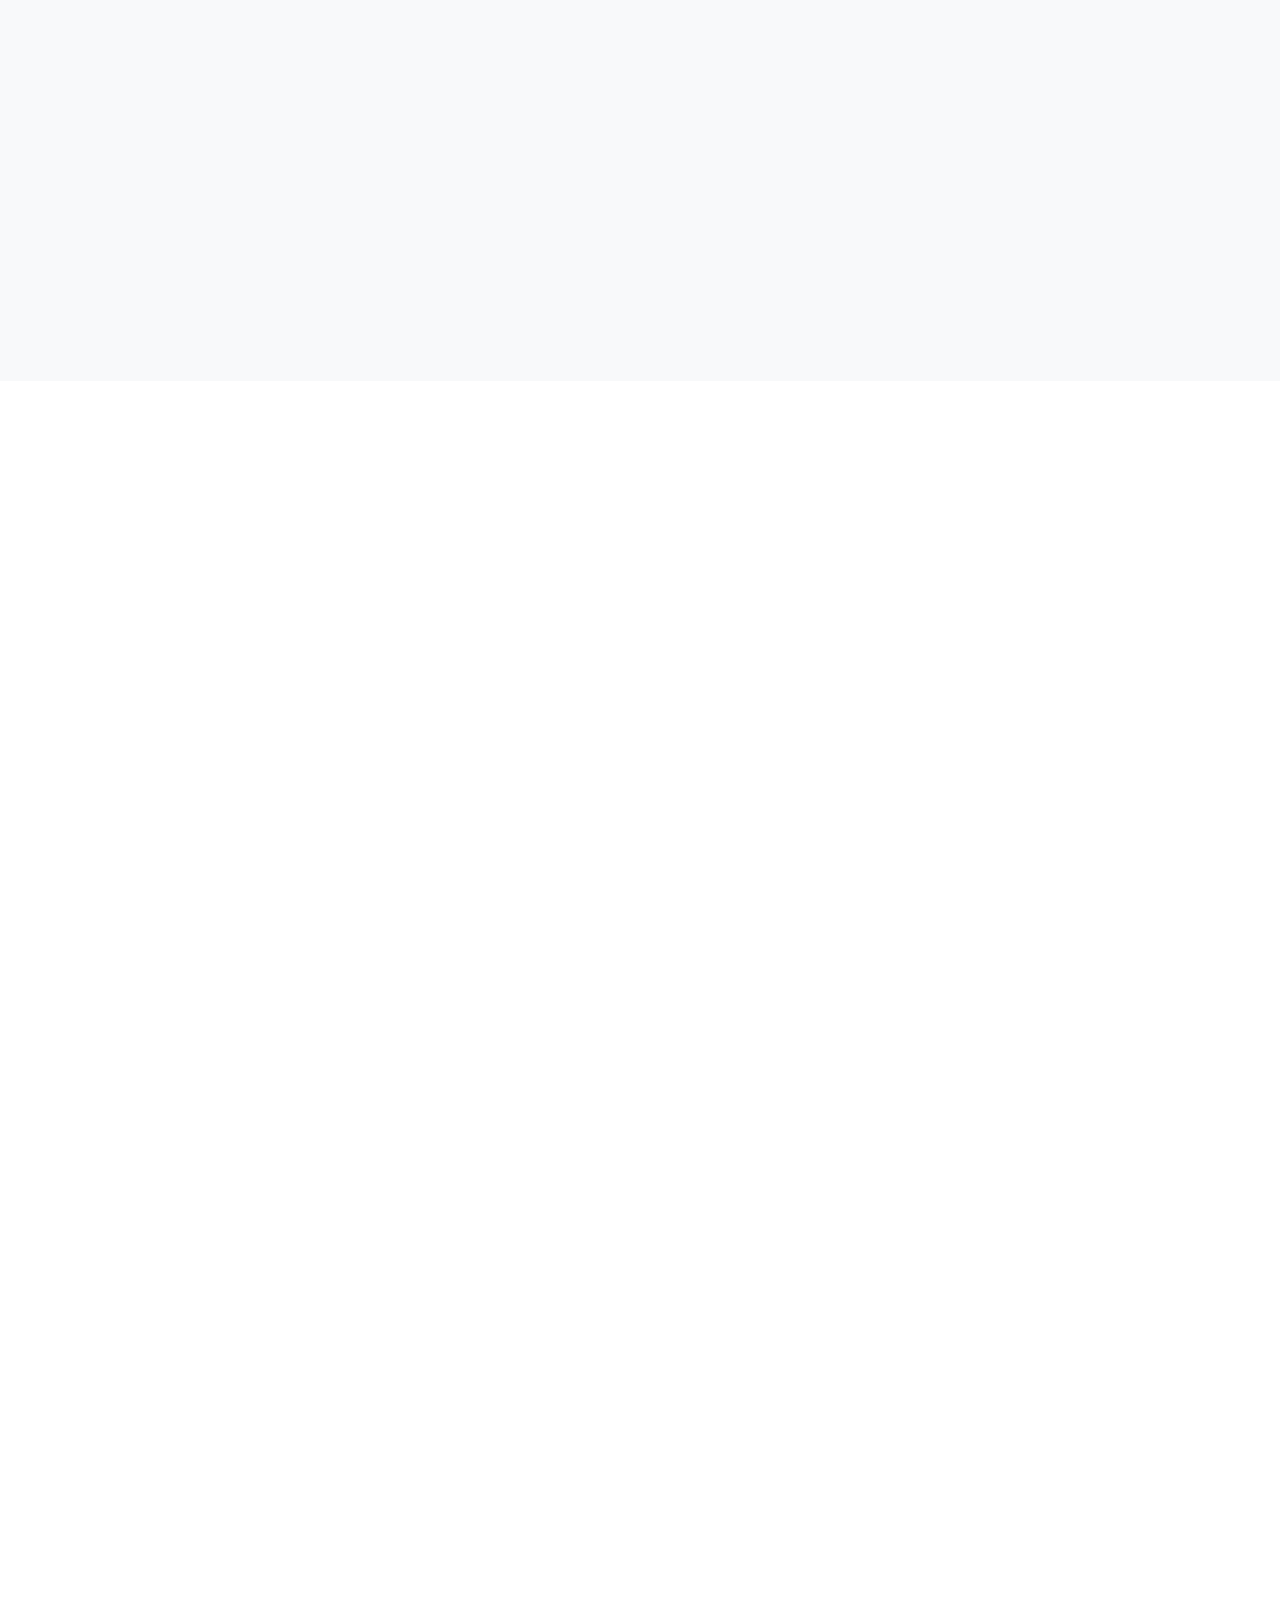
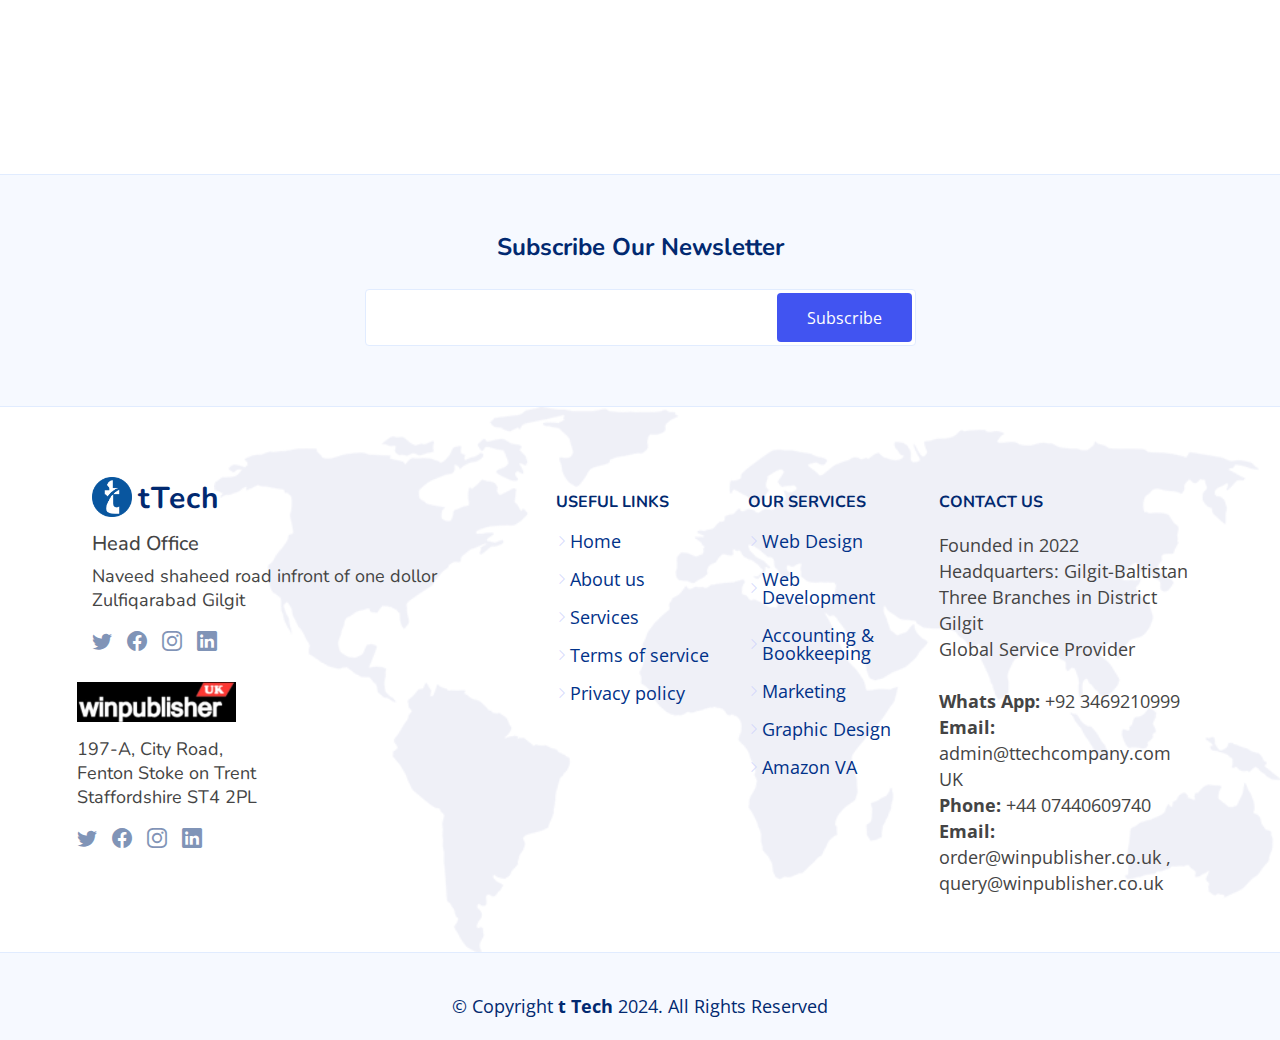
==== commit 993b0965: "1st commit" ====
--- a/index.html
+++ b/index.html
@@ -83,7 +83,7 @@
         <div class="col-lg-6 d-flex flex-column justify-content-center">
           <h1 data-aos="fade-up">t.Tech (Pvt) Ltd.</h1>
           <h2 data-aos="fade-up" data-aos-delay="400">Empowering Freelancers, Empowering Business.</h2>
-         
+
         </div>
         <div class="container-cube col hero-img " data-aos="zoom-out" data-aos-delay="200">
           <!-- <img src="assets/img/hero-img.png" class="img-fluid" alt=""> -->
@@ -168,16 +168,21 @@
               <p>
                 Established in 2022, t.Tech Pvt. Ltd is a global IT firm specializing in AI, Accounting, E-Commerce, Web
                 Dev, Digital Marketing, and UIUX. With 5 branches and a UK marketing office, we collaborate with Win
-                Publishers and serve as an agency for US-based LLC Nationwide Trust Finance. Committed to empowerment,
+                Publishers and serve as an agency for US-based LLC Nationwide Trust Finance.
+              </p>
+
+              <p class="collapse" id="readmore"> Committed to empowerment,
                 our 150 employees, including 25 at Pakistan's Freelancing Hub, contribute to our average revenue of
-                PKR.2.5 million.
-              </p>
+                PKR.2.5 million.</p>
               <div class="text-center text-lg-start">
-                <a href="#"
-                  class="btn-read-more d-inline-flex align-items-center justify-content-center align-self-center">
-                  <span>Read More</span>
-                  <i class="bi bi-arrow-right"></i>
-                </a>
+                <button id="readLess" onclick="readLess()">
+                  <a href="#readmore" data-bs-toggle="collapse"
+                    class="btn-read-more d-inline-flex align-items-center justify-content-center align-self-center">
+
+                    <span>Read More</span>
+                    <i class="bi bi-arrow-right"></i>
+                  </a>
+                </button>
               </div>
             </div>
           </div>
@@ -308,7 +313,7 @@
       </div>
     </section><!-- End Counts Section -->
 
- 
+
 
     <!-- ======= Services Section ======= -->
     <section id="services" class="services">
@@ -413,127 +418,257 @@
 
         <div class="container">
           <div class="restaurant-container">
-          <div class="label-container">
-            <!-- <h2>Top restaurant chains in <span class="">City Name</span></h2> -->
-            <button class="restaurant-arrow-left"><i class="bi bi-arrow-left"></i></button>
-            <button class="restaurant-arrow-right"><i class="bi bi-arrow-right"></i></button>
-          </div>
-          <div class="card-slider">
-            <div class="restaurant-card">
-                <div class="image-container">
-                    <img src="./assets/img/tariq mehmood1.jpeg" alt="">
+            <div class="label-container">
+              <!-- <h2>Top restaurant chains in <span class="">City Name</span></h2> -->
+              <button class="restaurant-arrow-left"><i class="bi bi-arrow-left"></i></button>
+              <button class="restaurant-arrow-right"><i class="bi bi-arrow-right"></i></button>
+            </div>
+            <div class="card-slider">
+              <div class="restaurant-card">
+                <div class="image-container">
+                  <img src="./assets/img/tariq mehmood1.jpeg" alt="">
+                  <!-- <div class="discount-badge">20% OFF UPTO ₹50</div> -->
+                </div>
+                <h3 class="restaurant-name">Tariq Mahmood</h3>
+                <div class="info-container">
+                  <div class="info-row">
+                    <div class="delivery-info">
+                      <i class="bi bi-dot">Chairman</i>
+                    </div>
+                    <div class="rating">
+                      <span class="rating-star"><i class="bi bi-star-fill star"></i></span>
+                      <span class="review-count">(4.6)</span>
+                    </div>
+                  </div>
+                  <p>Short description</p>
+                </div>
+              </div>
+              <div class="restaurant-card">
+                <div class="image-container">
+                  <img src="./assets/img/tariq azam.jpg" alt="">
+                  <!-- <div class="discount-badge">20% OFF UPTO ₹50</div> -->
+                </div>
+                <h3 class="restaurant-name">Tariq Azam</h3>
+                <div class="info-container">
+                  <div class="info-row">
+                    <div class="delivery-info">
+                      <i class="bi bi-dot">CEO</i>
+                    </div>
+                    <div class="rating">
+                      <span class="rating-star"><i class="bi bi-star-fill star"></i></span>
+                      <span class="review-count">(4.6)</span>
+                    </div>
+
+                  </div>
+                  <p>Short description</p>
+                  <!-- <p>India</p> -->
+                </div>
+              </div>
+
+              <div class="restaurant-card">
+                <div class="image-container">
+                  <img src="./assets/img/naila-1.png" alt="">
+                  <!-- <div class="discount-badge">20% OFF UPTO ₹50</div> -->
+                </div>
+                <h3 class="restaurant-name">Naila</h3>
+                <div class="info-container">
+                  <div class="info-row">
+                    <div class="delivery-info">
+                      <i class="bi bi-dot">MD</i>
+                    </div>
+                    <div class="rating">
+                      <span class="rating-star"><i class="bi bi-star-fill star"></i></span>
+                      <span class="review-count">(4.6)</span>
+                    </div>
+
+                  </div>
+                  <p>Short description</p>
+                  <!-- <p>India</p> -->
+                </div>
+              </div>
+
+              <div class="restaurant-card">
+                <div class="image-container">
+                  <img src="./assets/img/nasir1.jpeg" alt="">
+                  <!-- <div class="discount-badge">20% OFF UPTO ₹50</div> -->
+                </div>
+                <h3 class="restaurant-name">Nasir Shah</h3>
+                <div class="info-container">
+                  <div class="info-row">
+                    <div class="delivery-info">
+                      <i class="bi bi-dot">Graphic <br> Designer</i>
+                    </div>
+                    <div class="rating">
+                      <span class="rating-star"><i class="bi bi-star-fill star"></i></span>
+                      <span class="review-count">(4.6)</span>
+                    </div>
+
+                  </div>
+                  <p>Short description</p>
+                  <!-- <p>India</p> -->
+                </div>
+              </div>
+              <div class="restaurant-card">
+                <div class="image-container">
+                  <img src="./assets/img/masood1.jpeg" alt="">
+                  <!-- <div class="discount-badge">20% OFF UPTO ₹50</div> -->
+                </div>
+                <h3 class="restaurant-name">Masood Aslam</h3>
+                <div class="info-container">
+                  <div class="info-row">
+                    <div class="delivery-info">
+                      <i class="bi bi-dot">Web <br> Developer</i>
+                    </div>
+                    <div class="rating">
+                      <span class="rating-star"><i class="bi bi-star-fill star"></i></span>
+                      <span class="review-count">(4.6)</span>
+                    </div>
+
+                  </div>
+                  <p>Short description</p>
+                  <!-- <p>India</p> -->
+                </div>
+              </div>
+              <div class="restaurant-card">
+                <div class="image-container">
+                  <img src="./assets/img/Shabbar Hussain.jpg" alt="">
+                  <!-- <div class="discount-badge">20% OFF UPTO ₹50</div> -->
+                </div>
+                <h3 class="restaurant-name">Shabbar Hussain</h3>
+                <div class="info-container">
+                  <div class="info-row">
+                    <div class="delivery-info">
+                      <i class="bi bi-dot">E-Commerce <br> Expert</i>
+                    </div>
+                    <div class="rating">
+                      <span class="rating-star"><i class="bi bi-star-fill star"></i></span>
+                      <span class="review-count">(4.6)</span>
+                    </div>
+
+                  </div>
+                  <p>Short description</p>
+                  <!-- <p>India</p> -->
+                </div>
+              </div>
+              <div class="restaurant-card">
+                <div class="image-container">
+                  <img src="./assets/img/Javeed ali.jpeg" alt="">
+                  <!-- <div class="discount-badge">20% OFF UPTO ₹50</div> -->
+                </div>
+                <h3 class="restaurant-name">Javeed Ali</h3>
+                <div class="info-container">
+                  <div class="info-row">
+                    <div class="delivery-info">
+                      <i class="bi bi-dot">Data Entry <br> Expert</i>
+                    </div>
+                    <div class="rating">
+                      <span class="rating-star"><i class="bi bi-star-fill star"></i></span>
+                      <span class="review-count">(4.6)</span>
+                    </div>
+                  </div>
+                  <p>Short description</p>
+                  <!-- <p>India</p> -->
+                </div>
+              </div>
+
+              <div class="restaurant-card">
+                <div class="image-container">
+                  <img src="./assets/img/naila-1" alt="">
+                  <!-- <div class="discount-badge">20% OFF UPTO ₹50</div> -->
+                </div>
+                <h3 class="restaurant-name">Saqib</h3>
+                <div class="info-container">
+                  <div class="info-row">
+                    <div class="delivery-info">
+                      <i class="bi bi-dot">UI/UX <br>Designer</i>
+                    </div>
+                    <div class="rating">
+                      <span class="rating-star"><i class="bi bi-star-fill star"></i></span>
+                      <span class="review-count">(4.6)</span>
+                    </div>
+
+                  </div>
+                  <p>Short description</p>
+                  <!-- <p>India</p> -->
+                </div>
+              </div>
+
+              <div class="restaurant-card">
+                <div class="image-container">
+                  <img src="./assets/img/naila-1.png" alt="">
+                  <!-- <div class="discount-badge">20% OFF UPTO ₹50</div> -->
+                </div>
+                <h3 class="restaurant-name">Fareen Khan</h3>
+                <div class="info-container">
+                  <div class="info-row">
+                    <div class="delivery-info">
+                      <i class="bi bi-dot">Web <br>Developer</i>
+                    </div>
+                    <div class="rating">
+                      <span class="rating-star"><i class="bi bi-star-fill star"></i></span>
+                      <span class="review-count">(4.6)</span>
+                    </div>
+
+                  </div>
+                  <p>Short description</p>
+                  <!-- <p>India</p> -->
+                </div>
+              </div>
+
+              <div class="restaurant-card">
+                <div class="image-container">
+                  <img src="./assets/img/naila-1.png" alt="">
+                  <!-- <div class="discount-badge">20% OFF UPTO ₹50</div> -->
+                </div>
+                <h3 class="restaurant-name">Sameen Karim</h3>
+                <div class="info-container">
+                  <div class="info-row">
+                    <div class="delivery-info">
+                      <i class="bi bi-dot">Amazon <br> Expert</i>
+                    </div>
+                    <div class="rating">
+                      <span class="rating-star"><i class="bi bi-star-fill star"></i></span>
+                      <span class="review-count">(4.6)</span>
+                    </div>
+
+                  </div>
+                  <p>Short description</p>
+                  <!-- <p>India</p> -->
+                </div>
+              </div>
+
+              <div class="restaurant-card">
+                <div class="image-container">
+                  <img src="./assets/img/naila-1.png" alt="">
+                  <!-- <div class="discount-badge">20% OFF UPTO ₹50</div> -->
+                </div>
+                <h3 class="restaurant-name">Aman Ali Shah</h3>
+                <div class="info-container">
+                  <div class="info-row">
+                    <div class="delivery-info">
+                      <i class="bi bi-dot">Digital <br> Marketer</i>
+                    </div>
+                    <div class="rating">
+                      <span class="rating-star"><i class="bi bi-star-fill star"></i></span>
+                      <span class="review-count">(4.6)</span>
+                    </div>
+
+                  </div>
+                  <p>Short description</p>
+                  <!-- <p>India</p> -->
+                </div>
+              </div>
+
+              <div class="restaurant-card">
+                <div class="image-container">
+                    <img src="./assets/img/naila-1.png" alt="">
                     <!-- <div class="discount-badge">20% OFF UPTO ₹50</div> -->
                 </div>
-                <h3 class="restaurant-name">Tariq Mahmood</h3>
+                <h3 class="restaurant-name">Naila</h3>
                 <div class="info-container">
                     <div class="info-row">
                       <div class="delivery-info">
-                        <i class="bi bi-dot">Chairman</i> 
-                      </div>
-                      <div class="rating">
-                          <span class="rating-star"><i class="bi bi-star-fill star"></i></span>
-                          <span class="review-count">(4.6)</span>
-                      </div>
-                    </div>
-                    <p>Short description</p>
-                </div>
-            </div>
-            <div class="restaurant-card">
-                <div class="image-container">
-                    <img src="./assets/img/tariq azam.jpg" alt="">
-                    <!-- <div class="discount-badge">20% OFF UPTO ₹50</div> -->
-                </div>
-                <h3 class="restaurant-name">Tariq Azam</h3>
-                <div class="info-container">
-                    <div class="info-row">
-                      <div class="delivery-info">
-                        <i class="bi bi-dot">CEO</i> 
-                    </div>
-                        <div class="rating">
-                            <span class="rating-star"><i class="bi bi-star-fill star"></i></span>
-                            <span class="review-count">(4.6)</span>
-                        </div>
-                        
-                    </div>
-                    <p>Short description</p>
-                    <!-- <p>India</p> -->
-                </div>
-            </div>
-
-            <div class="restaurant-card">
-              <div class="image-container">
-                  <img src="./assets/img/naila-1.png" alt="">
-                  <!-- <div class="discount-badge">20% OFF UPTO ₹50</div> -->
-              </div>
-              <h3 class="restaurant-name">Naila</h3>
-              <div class="info-container">
-                  <div class="info-row">
-                    <div class="delivery-info">
-                      <i class="bi bi-dot">MD</i>
-                  </div>
-                      <div class="rating">
-                          <span class="rating-star"><i class="bi bi-star-fill star"></i></span>
-                          <span class="review-count">(4.6)</span>
-                      </div>
-                    
-                  </div>
-                  <p>Short description</p>
-                  <!-- <p>India</p> -->
-              </div>
-          </div>
-
-            <div class="restaurant-card">
-                <div class="image-container">
-                    <img src="./assets/img/nasir1.jpeg" alt="">
-                    <!-- <div class="discount-badge">20% OFF UPTO ₹50</div> -->
-                </div>
-                <h3 class="restaurant-name">Nasir Shah</h3>
-                <div class="info-container">
-                    <div class="info-row">
-                      <div class="delivery-info">
-                        <i class="bi bi-dot">Graphic <br> Designer</i>
-                    </div>
-                        <div class="rating">
-                            <span class="rating-star"><i class="bi bi-star-fill star"></i></span>
-                            <span class="review-count">(4.6)</span>
-                        </div>
-                         
-                    </div>
-                    <p>Short description</p>
-                    <!-- <p>India</p> -->
-                </div>
-            </div>
-            <div class="restaurant-card">
-                <div class="image-container">
-                    <img src="./assets/img/masood1.jpeg" alt="">
-                    <!-- <div class="discount-badge">20% OFF UPTO ₹50</div> -->
-                </div>
-                <h3 class="restaurant-name">Masood Aslam</h3>
-                <div class="info-container">
-                    <div class="info-row">
-                      <div class="delivery-info">
-                        <i class="bi bi-dot">Web Developer</i>
-                    </div>
-                        <div class="rating">
-                            <span class="rating-star"><i class="bi bi-star-fill star"></i></span>
-                            <span class="review-count">(4.6)</span>
-                        </div>
-                        
-                    </div>
-                    <p>Short description</p>
-                    <!-- <p>India</p> -->
-                </div>
-            </div>
-            <div class="restaurant-card">
-                <div class="image-container">
-                    <img src="./assets/img/Shabbar Hussain.jpg" alt="">
-                    <!-- <div class="discount-badge">20% OFF UPTO ₹50</div> -->
-                </div>
-                <h3 class="restaurant-name">Shabbar Hussain</h3>
-                <div class="info-container">
-                    <div class="info-row">
-                      <div class="delivery-info">
-                        <i class="bi bi-dot">E-Commerce Expert</i>
+                        <i class="bi bi-dot">MD</i>
                     </div>
                         <div class="rating">
                             <span class="rating-star"><i class="bi bi-star-fill star"></i></span>
@@ -545,30 +680,12 @@
                     <!-- <p>India</p> -->
                 </div>
             </div>
-            <div class="restaurant-card">
-                <div class="image-container">
-                    <img src="./assets/img/Javeed ali.jpeg" alt="">
-                    <!-- <div class="discount-badge">20% OFF UPTO ₹50</div> -->
-                </div>
-                <h3 class="restaurant-name">Javeed Ali</h3>
-                <div class="info-container">
-                    <div class="info-row">
-                      <div class="delivery-info">
-                        <i class="bi bi-dot">Data Entry Expert</i>
-                    </div>
-                        <div class="rating">
-                            <span class="rating-star"><i class="bi bi-star-fill star"></i></span>
-                            <span class="review-count">(4.6)</span>
-                        </div>
-                    </div>
-                    <p>Short description</p>
-                    <!-- <p>India</p> -->
-                </div>
-            </div>
-          </div>
-        </div>
-
-      </div>
+
+
+            </div>
+          </div>
+
+        </div>
 
     </section><!-- End Testimonials Section -->
 
--- a/assets/css/style.css
+++ b/assets/css/style.css
@@ -2075,7 +2075,11 @@
 .label-container {
   display: flex;
   align-items: center;
-}
+  flex-direction: row-reverse;
+  margin-bottom: 30px;
+}
+
+
 
 
 .label-container {
@@ -2091,7 +2095,8 @@
 }
 
 .label-container .bi {
-  font-size: 18px;
+  font-size: 25px;
+  font-weight: bold;
 }
 
 .label-container button {
@@ -2109,6 +2114,11 @@
   cursor: not-allowed;
   border: none;
 }
+
+ .label-container button:hover{
+background-color: #73a4f8;
+color: white;
+ }
 
 .restaurant-card {
   transition: transform 0.3s ease-in-out;
@@ -2163,13 +2173,15 @@
   font-weight: bold;
   font-size: 24px;
   margin-top: 30px ;
+  color: #012970; 
 }
 
 .info-row {
   display: flex;
-  align-items: center;
+  /* align-items: center; */
   justify-content: space-between;
   font-size: 16px;
+  /* color: #4154f1; */
 }
 
 .rating {
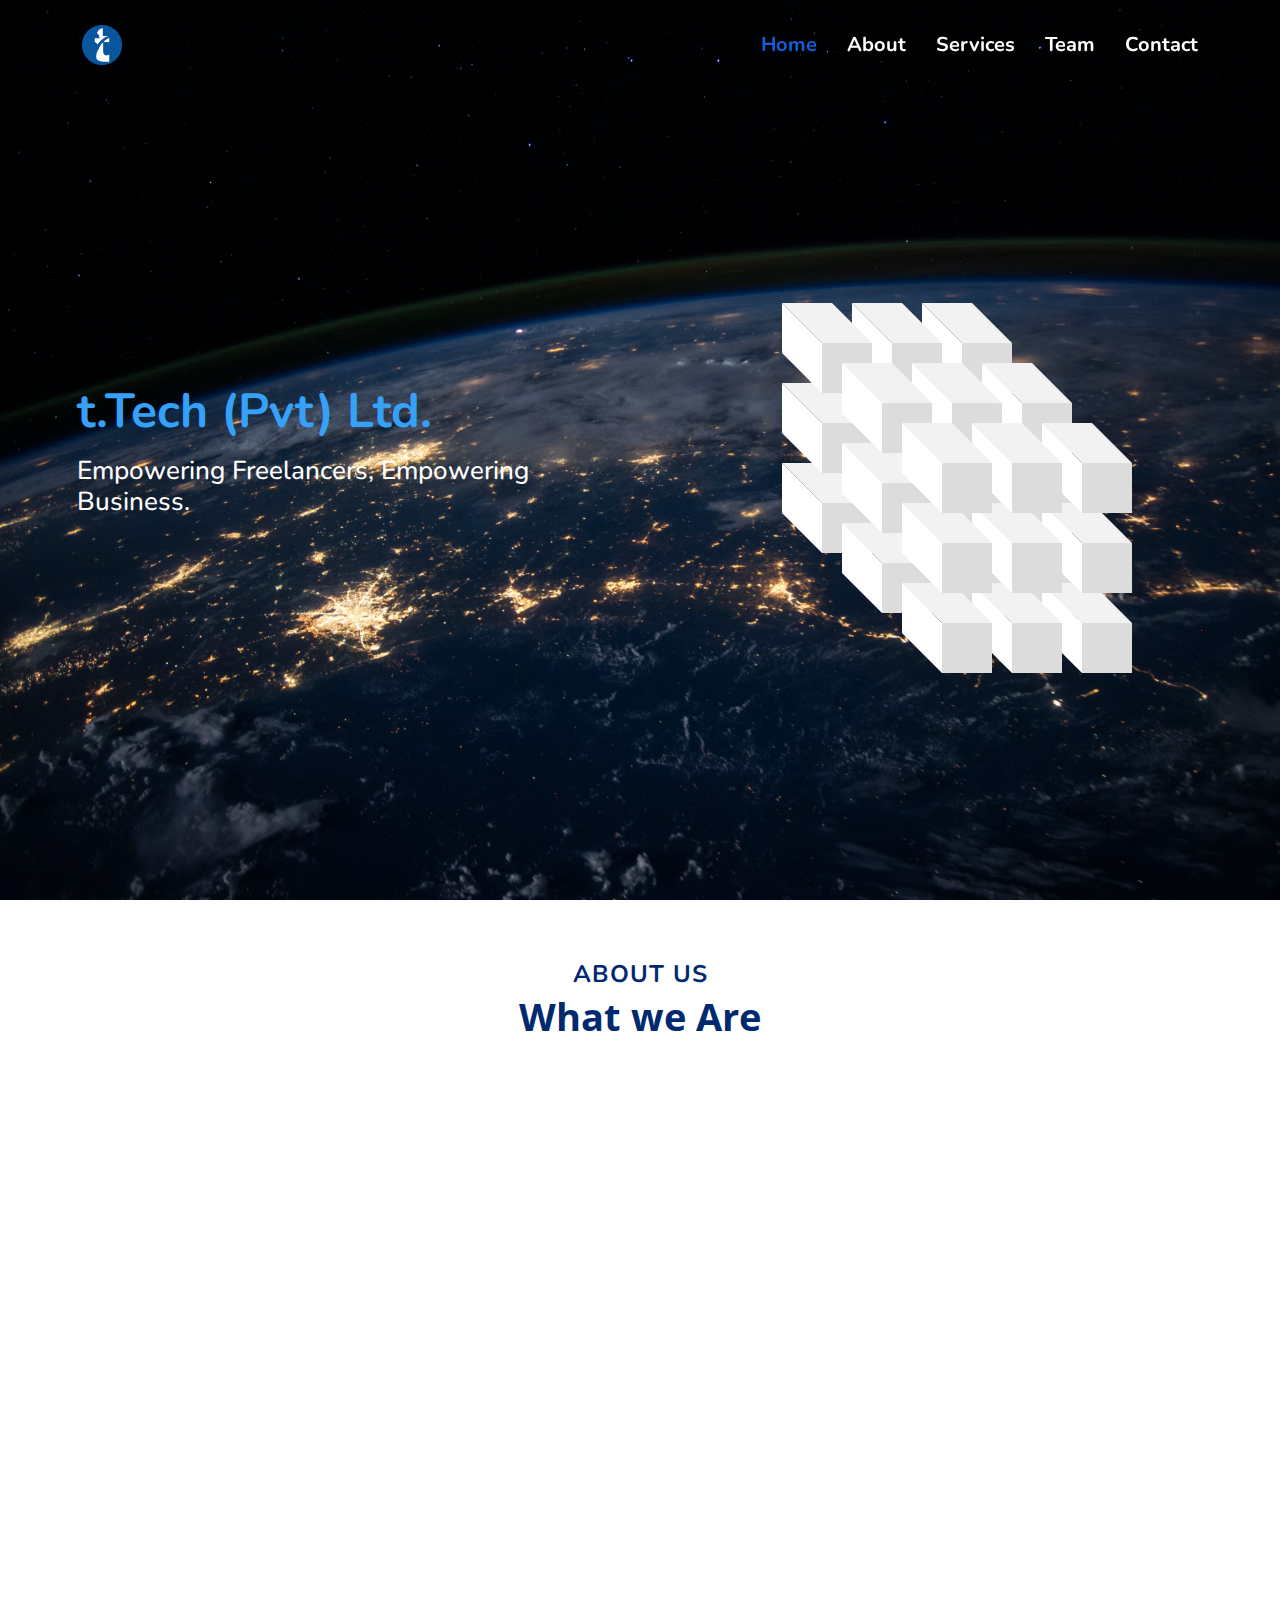
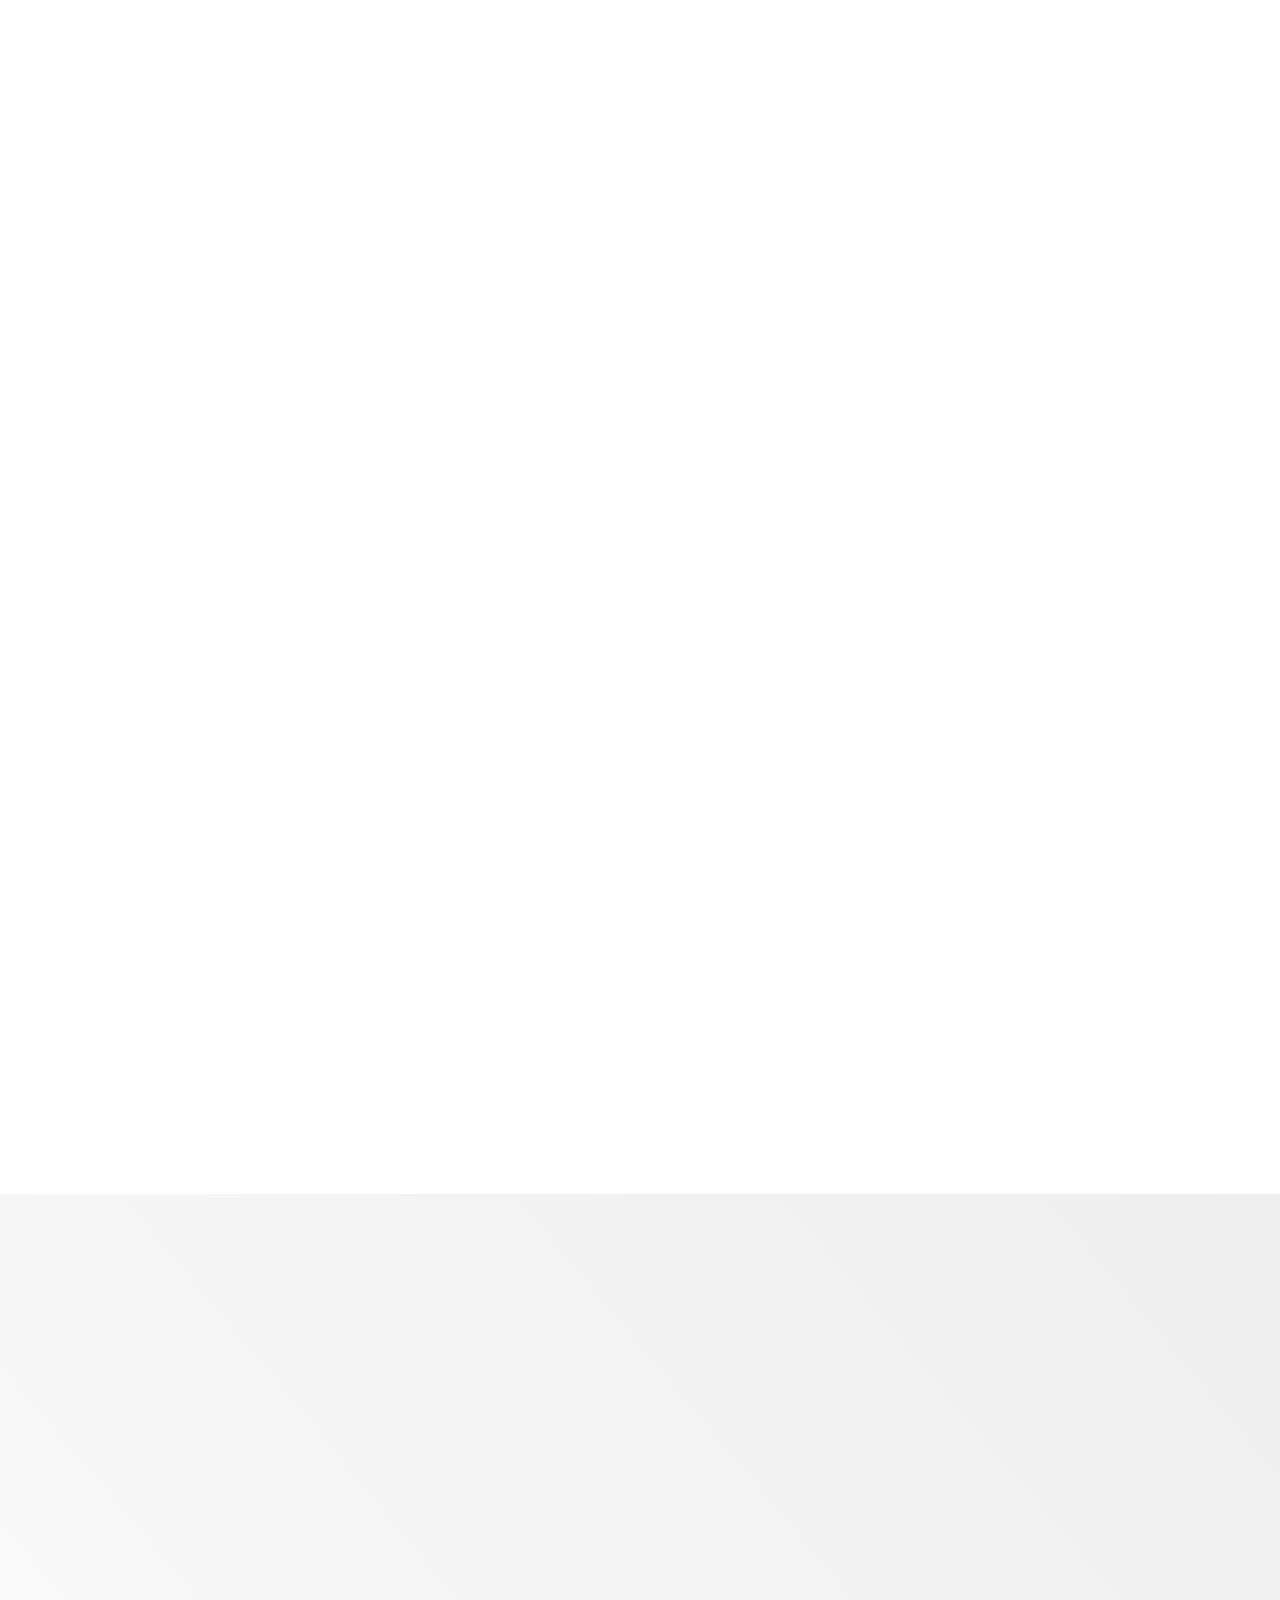
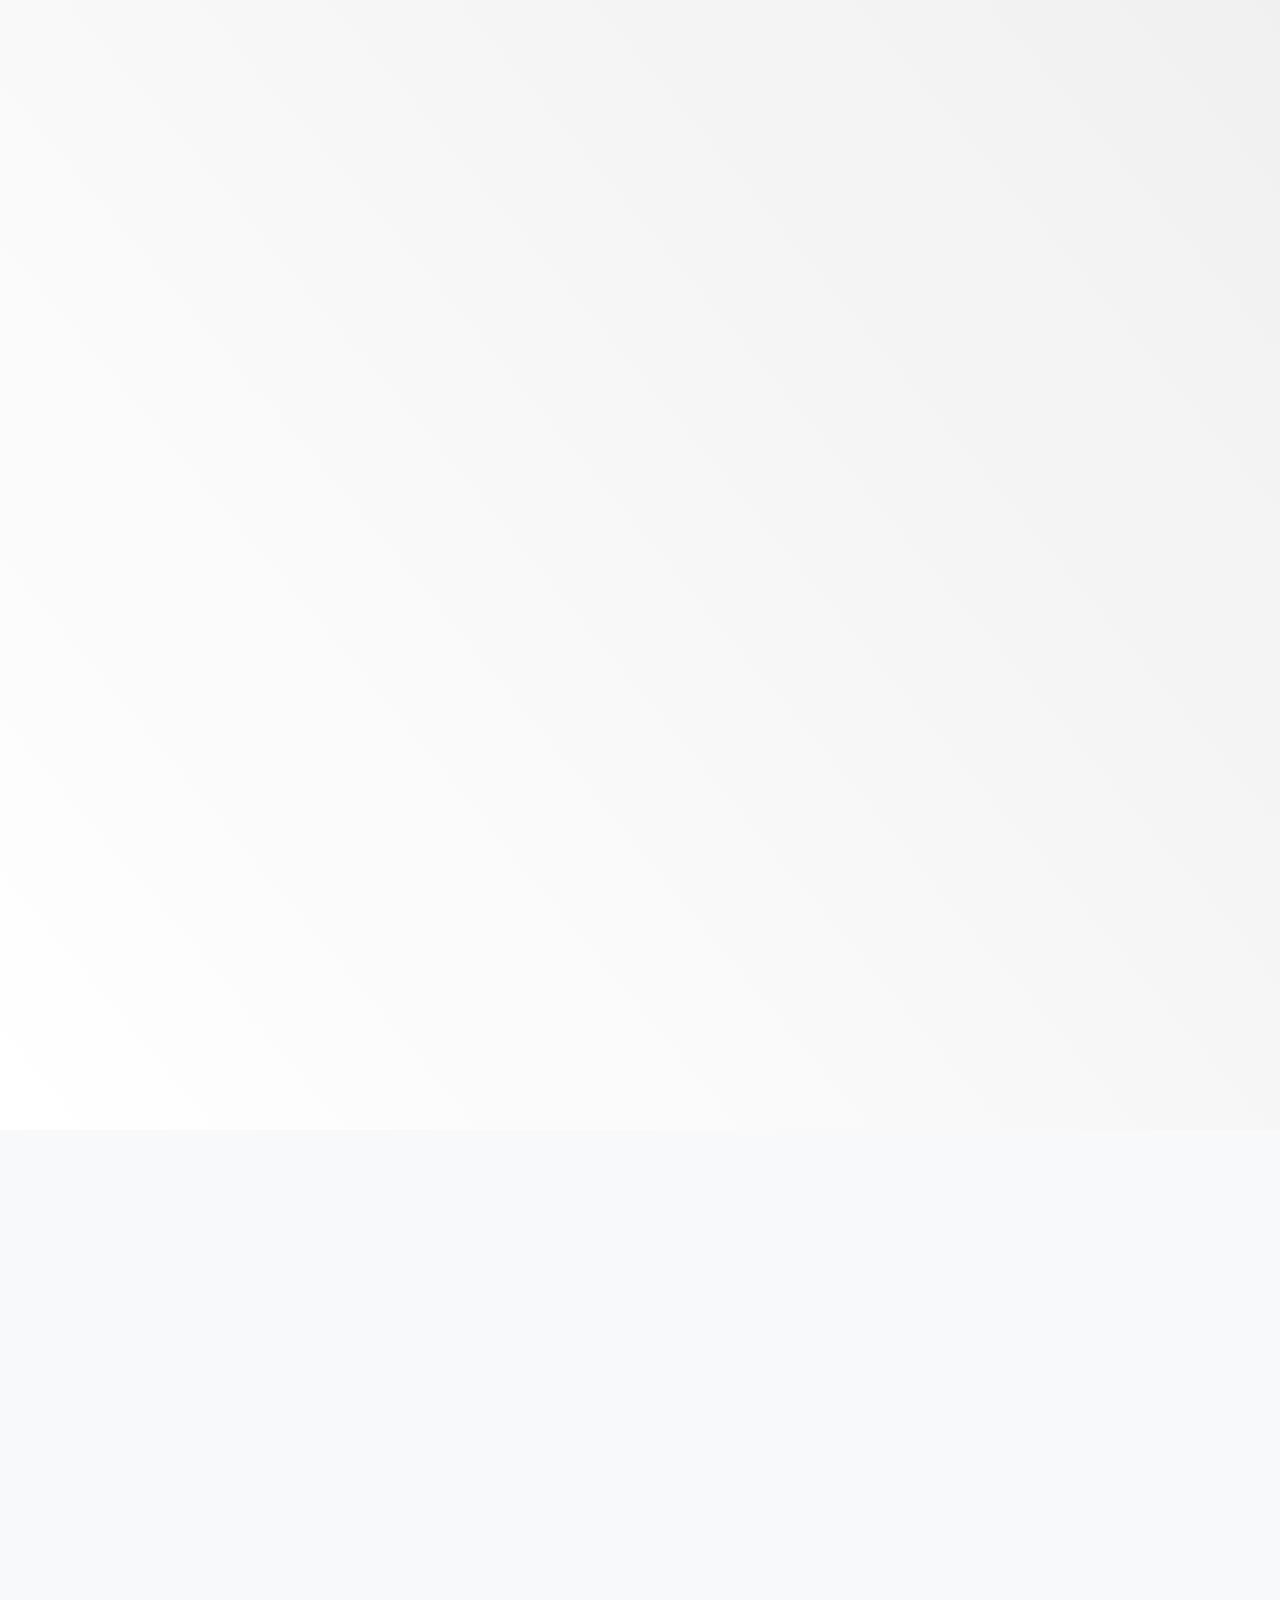
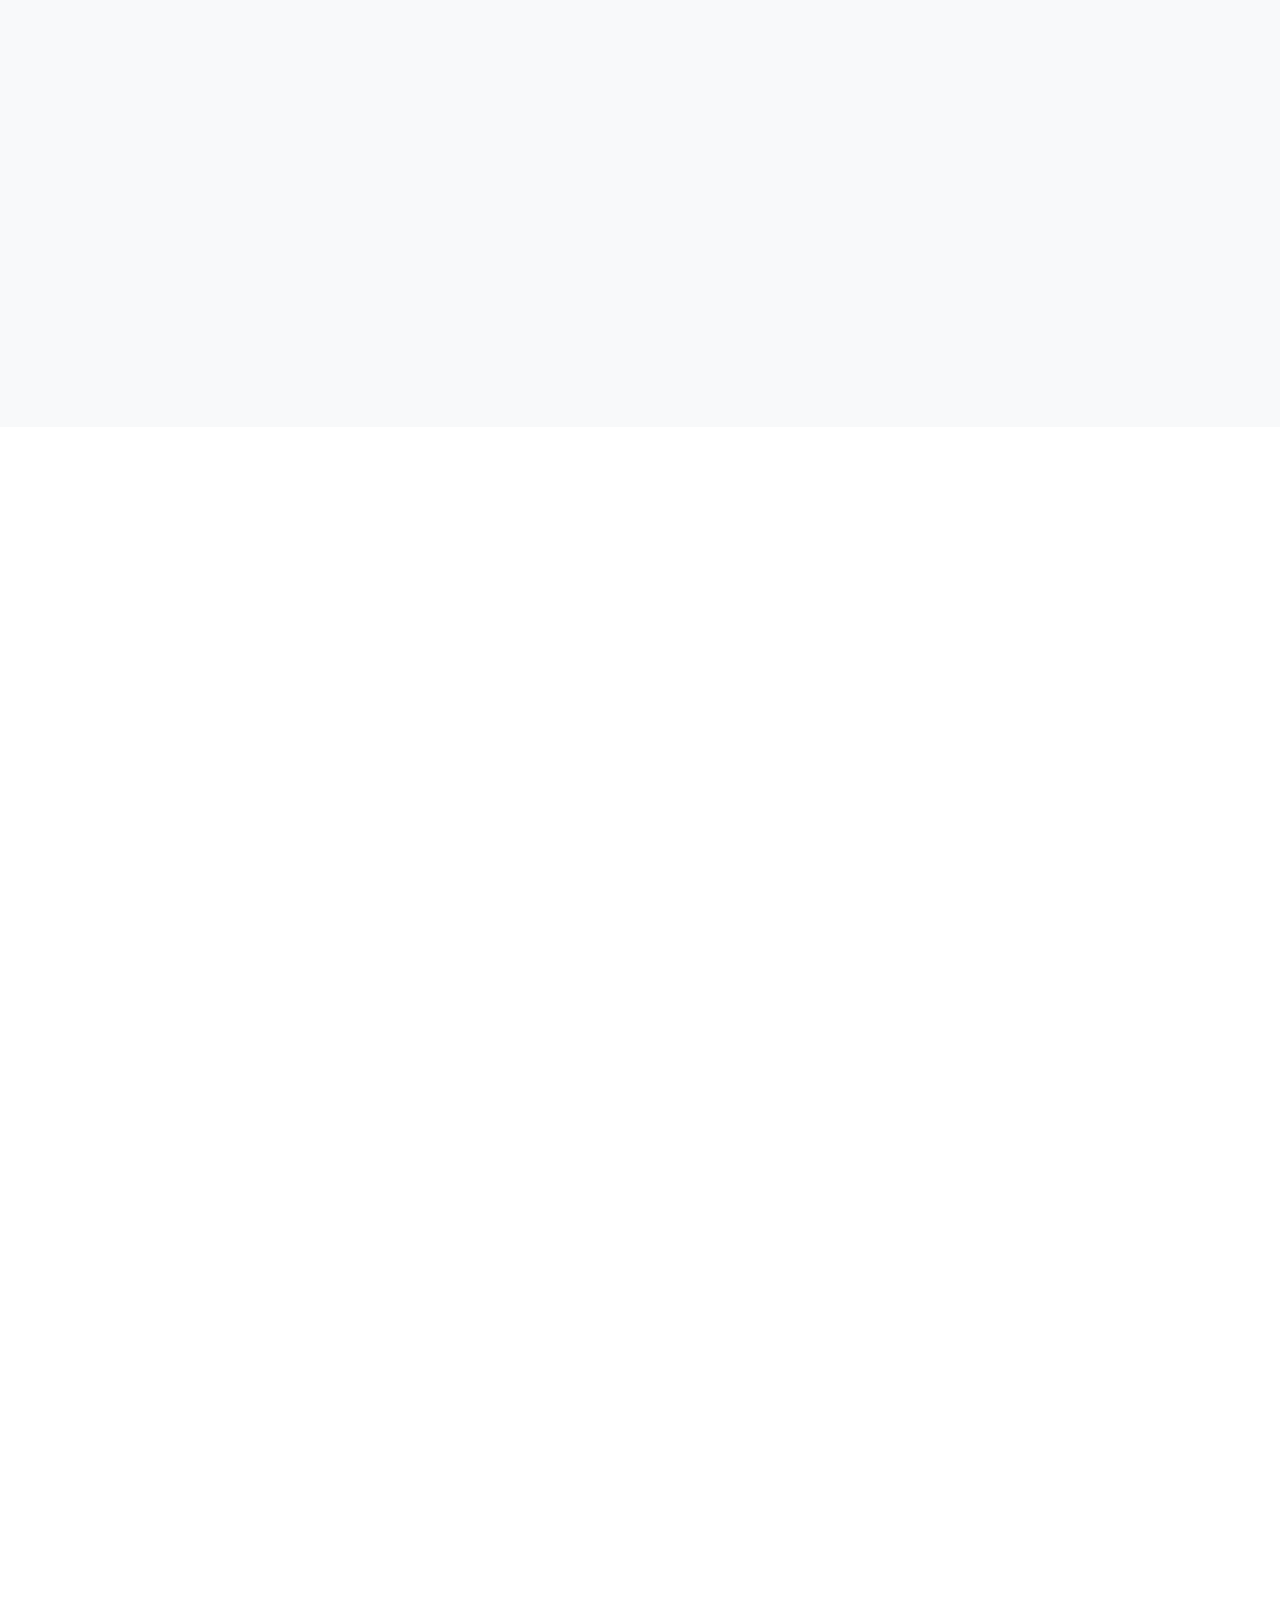
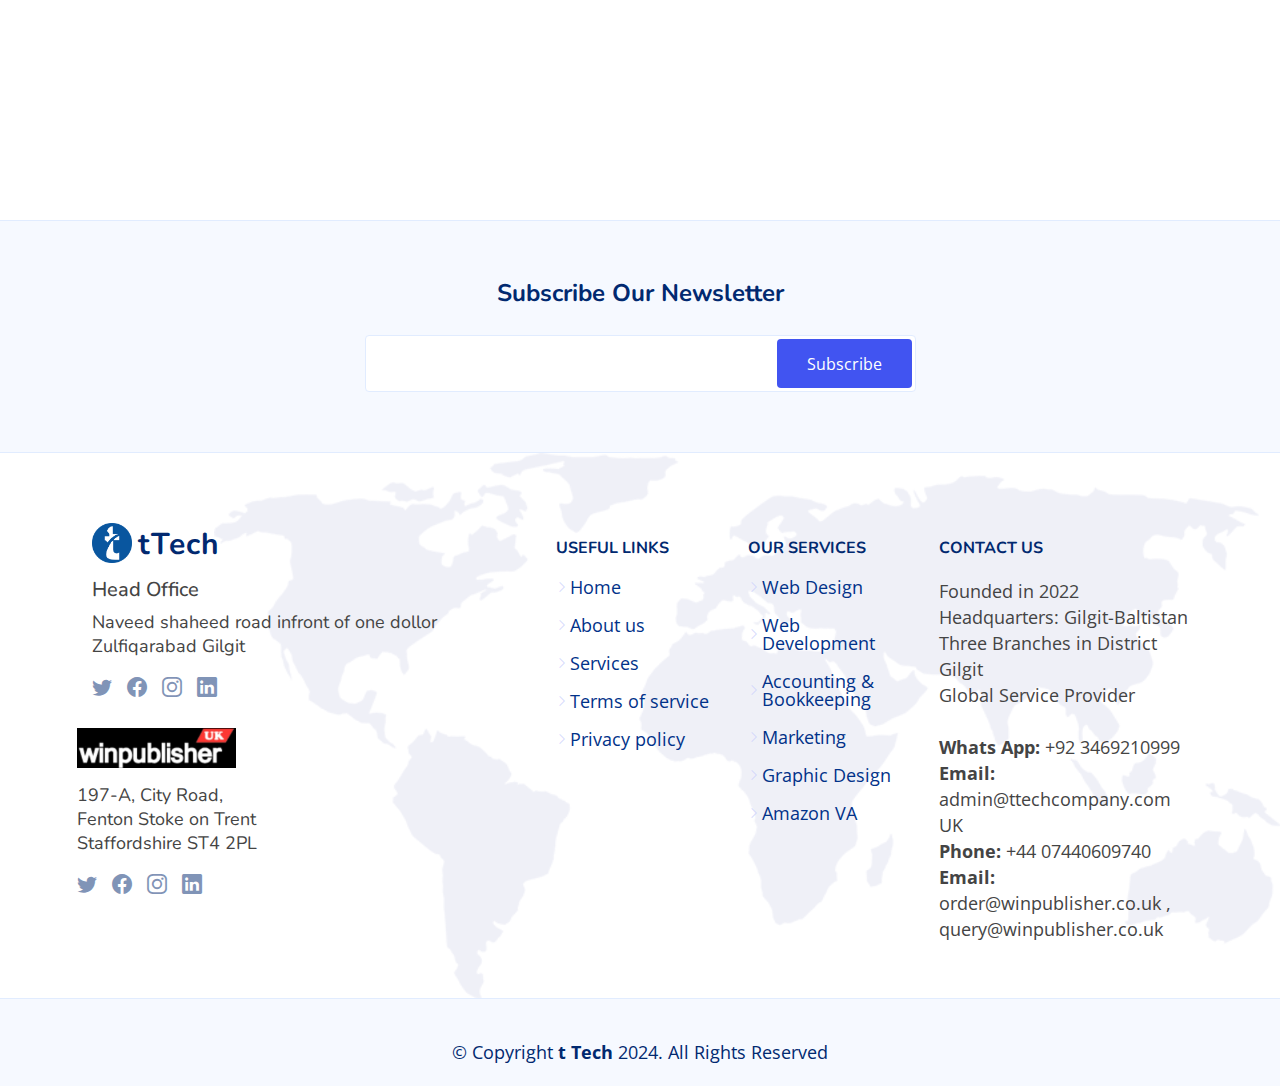
==== commit 8b02647c: "first commit" ====
--- a/index.html
+++ b/index.html
@@ -38,13 +38,7 @@
   <link rel="stylesheet" href="./assets/font-awesome-4.7.0/css/font-awesome.min.css">
 
 
-  <!-- =======================================================
-  * Template Name: FlexStart
-  * Updated: Jan 09 2024 with Bootstrap v5.3.2
-  * Template URL: https://bootstrapmade.com/flexstart-bootstrap-startup-template/
-  * Author: BootstrapMade.com
-  * License: https://bootstrapmade.com/license/
-  ======================================================== -->
+
 </head>
 
 <body>
@@ -83,7 +77,7 @@
         <div class="col-lg-6 d-flex flex-column justify-content-center">
           <h1 data-aos="fade-up">t.Tech (Pvt) Ltd.</h1>
           <h2 data-aos="fade-up" data-aos-delay="400">Empowering Freelancers, Empowering Business.</h2>
-
+         
         </div>
         <div class="container-cube col hero-img " data-aos="zoom-out" data-aos-delay="200">
           <!-- <img src="assets/img/hero-img.png" class="img-fluid" alt=""> -->
@@ -168,21 +162,16 @@
               <p>
                 Established in 2022, t.Tech Pvt. Ltd is a global IT firm specializing in AI, Accounting, E-Commerce, Web
                 Dev, Digital Marketing, and UIUX. With 5 branches and a UK marketing office, we collaborate with Win
-                Publishers and serve as an agency for US-based LLC Nationwide Trust Finance.
+                Publishers and serve as an agency for US-based LLC Nationwide Trust Finance. Committed to empowerment,
+                our 150 employees, including 25 at Pakistan's Freelancing Hub, contribute to our average revenue of
+                PKR.2.5 million.
               </p>
-
-              <p class="collapse" id="readmore"> Committed to empowerment,
-                our 150 employees, including 25 at Pakistan's Freelancing Hub, contribute to our average revenue of
-                PKR.2.5 million.</p>
               <div class="text-center text-lg-start">
-                <button id="readLess" onclick="readLess()">
-                  <a href="#readmore" data-bs-toggle="collapse"
-                    class="btn-read-more d-inline-flex align-items-center justify-content-center align-self-center">
-
-                    <span>Read More</span>
-                    <i class="bi bi-arrow-right"></i>
-                  </a>
-                </button>
+                <a href="#"
+                  class="btn-read-more d-inline-flex align-items-center justify-content-center align-self-center">
+                  <span>Read More</span>
+                  <i class="bi bi-arrow-right"></i>
+                </a>
               </div>
             </div>
           </div>
@@ -313,7 +302,7 @@
       </div>
     </section><!-- End Counts Section -->
 
-
+ 
 
     <!-- ======= Services Section ======= -->
     <section id="services" class="services">
@@ -334,7 +323,7 @@
               <h3>Accounting & Booking</h3>
               <p>Our expert bookkeepers are committed to maintaining accurate and up-to-date financial records for your
                 business.</p>
-              <a href="#" class="read-more"><span>Read More</span> <i class="bi bi-arrow-right"></i></a>
+              <a href="./courses detail/accounting.html" class="read-more"><span>Read More</span> <i class="bi bi-arrow-right"></i></a>
             </div>
           </div>
 
@@ -344,7 +333,7 @@
               <h3>Web Development</h3>
               <p>Our expert bookkeepers are committed to maintaining accurate and up-to-date financial records for your
                 business.</p>
-              <a href="#" class="read-more"><span>Read More</span> <i class="bi bi-arrow-right"></i></a>
+              <a href="./courses detail/web.html" class="read-more"><span>Read More</span> <i class="bi bi-arrow-right"></i></a>
             </div>
           </div>
 
@@ -353,7 +342,7 @@
               <i class="ri-brush-line icon"></i>
               <h3>Graphic Design</h3>
               <p>Craft impactful visuals for effective brand communication and engagement.</p>
-              <a href="#" class="read-more"><span>Read More</span> <i class="bi bi-arrow-right"></i></a>
+              <a href="./courses detail/graphic.html" class="read-more"><span>Read More</span> <i class="bi bi-arrow-right"></i></a>
             </div>
           </div>
 
@@ -363,7 +352,7 @@
               <h3>E-Commerce</h3>
               <p>Facilitate online buying and selling, providing platforms, payment processing, and logistics solutions
                 for businesses and consumers.</p>
-              <a href="#" class="read-more"><span>Read More</span> <i class="bi bi-arrow-right"></i></a>
+              <a href="./courses detail/e-commerce.html" class="read-more"><span>Read More</span> <i class="bi bi-arrow-right"></i></a>
             </div>
           </div>
 
@@ -375,7 +364,7 @@
                 products.
 
               </p>
-              <a href="#" class="read-more"><span>Read More</span> <i class="bi bi-arrow-right"></i></a>
+              <a href="./courses detail/ui&ux.html" class="read-more"><span>Read More</span> <i class="bi bi-arrow-right"></i></a>
             </div>
           </div>
 
@@ -394,7 +383,7 @@
               <i class="fa fa-android icon" aria-hidden="true"></i>
               <h3>AI</h3>
               <p>Drive online visibility and business growth through strategies like SEO, PPC, and social media.</p>
-              <a href="#" class="read-more"><span>Read More</span> <i class="bi bi-arrow-right"></i></a>
+              <a href="./courses detail/ai.html" class="read-more"><span>Read More</span> <i class="bi bi-arrow-right"></i></a>
             </div>
           </div>
 
@@ -418,257 +407,127 @@
 
         <div class="container">
           <div class="restaurant-container">
-            <div class="label-container">
-              <!-- <h2>Top restaurant chains in <span class="">City Name</span></h2> -->
-              <button class="restaurant-arrow-left"><i class="bi bi-arrow-left"></i></button>
-              <button class="restaurant-arrow-right"><i class="bi bi-arrow-right"></i></button>
-            </div>
-            <div class="card-slider">
-              <div class="restaurant-card">
+          <div class="label-container">
+            <!-- <h2>Top restaurant chains in <span class="">City Name</span></h2> -->
+            <button class="restaurant-arrow-left"><i class="bi bi-arrow-left"></i></button>
+            <button class="restaurant-arrow-right"><i class="bi bi-arrow-right"></i></button>
+          </div>
+          <div class="card-slider">
+            <div class="restaurant-card">
                 <div class="image-container">
-                  <img src="./assets/img/tariq mehmood1.jpeg" alt="">
-                  <!-- <div class="discount-badge">20% OFF UPTO ₹50</div> -->
+                    <img src="./assets/img/tariq mehmood1.jpeg" alt="">
+                    <!-- <div class="discount-badge">20% OFF UPTO ₹50</div> -->
                 </div>
                 <h3 class="restaurant-name">Tariq Mahmood</h3>
                 <div class="info-container">
+                    <div class="info-row">
+                      <div class="delivery-info">
+                        <i class="bi bi-dot">Chairman</i> 
+                      </div>
+                      <div class="rating">
+                          <span class="rating-star"><i class="bi bi-star-fill star"></i></span>
+                          <span class="review-count">(4.6)</span>
+                      </div>
+                    </div>
+                    <p>Short description</p>
+                </div>
+            </div>
+            <div class="restaurant-card">
+                <div class="image-container">
+                    <img src="./assets/img/tariq azam.jpg" alt="">
+                    <!-- <div class="discount-badge">20% OFF UPTO ₹50</div> -->
+                </div>
+                <h3 class="restaurant-name">Tariq Azam</h3>
+                <div class="info-container">
+                    <div class="info-row">
+                      <div class="delivery-info">
+                        <i class="bi bi-dot">CEO</i> 
+                    </div>
+                        <div class="rating">
+                            <span class="rating-star"><i class="bi bi-star-fill star"></i></span>
+                            <span class="review-count">(4.6)</span>
+                        </div>
+                        
+                    </div>
+                    <p>Short description</p>
+                    <!-- <p>India</p> -->
+                </div>
+            </div>
+
+            <div class="restaurant-card">
+              <div class="image-container">
+                  <img src="./assets/img/naila-1.png" alt="">
+                  <!-- <div class="discount-badge">20% OFF UPTO ₹50</div> -->
+              </div>
+              <h3 class="restaurant-name">Naila</h3>
+              <div class="info-container">
                   <div class="info-row">
                     <div class="delivery-info">
-                      <i class="bi bi-dot">Chairman</i>
-                    </div>
-                    <div class="rating">
-                      <span class="rating-star"><i class="bi bi-star-fill star"></i></span>
-                      <span class="review-count">(4.6)</span>
-                    </div>
+                      <i class="bi bi-dot">MD</i>
                   </div>
-                  <p>Short description</p>
-                </div>
-              </div>
-              <div class="restaurant-card">
-                <div class="image-container">
-                  <img src="./assets/img/tariq azam.jpg" alt="">
-                  <!-- <div class="discount-badge">20% OFF UPTO ₹50</div> -->
-                </div>
-                <h3 class="restaurant-name">Tariq Azam</h3>
-                <div class="info-container">
-                  <div class="info-row">
-                    <div class="delivery-info">
-                      <i class="bi bi-dot">CEO</i>
-                    </div>
-                    <div class="rating">
-                      <span class="rating-star"><i class="bi bi-star-fill star"></i></span>
-                      <span class="review-count">(4.6)</span>
-                    </div>
-
+                      <div class="rating">
+                          <span class="rating-star"><i class="bi bi-star-fill star"></i></span>
+                          <span class="review-count">(4.6)</span>
+                      </div>
+                    
                   </div>
                   <p>Short description</p>
                   <!-- <p>India</p> -->
-                </div>
-              </div>
-
-              <div class="restaurant-card">
+              </div>
+          </div>
+
+            <div class="restaurant-card">
                 <div class="image-container">
-                  <img src="./assets/img/naila-1.png" alt="">
-                  <!-- <div class="discount-badge">20% OFF UPTO ₹50</div> -->
-                </div>
-                <h3 class="restaurant-name">Naila</h3>
-                <div class="info-container">
-                  <div class="info-row">
-                    <div class="delivery-info">
-                      <i class="bi bi-dot">MD</i>
-                    </div>
-                    <div class="rating">
-                      <span class="rating-star"><i class="bi bi-star-fill star"></i></span>
-                      <span class="review-count">(4.6)</span>
-                    </div>
-
-                  </div>
-                  <p>Short description</p>
-                  <!-- <p>India</p> -->
-                </div>
-              </div>
-
-              <div class="restaurant-card">
-                <div class="image-container">
-                  <img src="./assets/img/nasir1.jpeg" alt="">
-                  <!-- <div class="discount-badge">20% OFF UPTO ₹50</div> -->
+                    <img src="./assets/img/nasir1.jpeg" alt="">
+                    <!-- <div class="discount-badge">20% OFF UPTO ₹50</div> -->
                 </div>
                 <h3 class="restaurant-name">Nasir Shah</h3>
-                <div class="info-container">
-                  <div class="info-row">
-                    <div class="delivery-info">
-                      <i class="bi bi-dot">Graphic <br> Designer</i>
-                    </div>
-                    <div class="rating">
-                      <span class="rating-star"><i class="bi bi-star-fill star"></i></span>
-                      <span class="review-count">(4.6)</span>
-                    </div>
-
-                  </div>
-                  <p>Short description</p>
-                  <!-- <p>India</p> -->
-                </div>
-              </div>
-              <div class="restaurant-card">
-                <div class="image-container">
-                  <img src="./assets/img/masood1.jpeg" alt="">
-                  <!-- <div class="discount-badge">20% OFF UPTO ₹50</div> -->
-                </div>
-                <h3 class="restaurant-name">Masood Aslam</h3>
-                <div class="info-container">
-                  <div class="info-row">
-                    <div class="delivery-info">
-                      <i class="bi bi-dot">Web <br> Developer</i>
-                    </div>
-                    <div class="rating">
-                      <span class="rating-star"><i class="bi bi-star-fill star"></i></span>
-                      <span class="review-count">(4.6)</span>
-                    </div>
-
-                  </div>
-                  <p>Short description</p>
-                  <!-- <p>India</p> -->
-                </div>
-              </div>
-              <div class="restaurant-card">
-                <div class="image-container">
-                  <img src="./assets/img/Shabbar Hussain.jpg" alt="">
-                  <!-- <div class="discount-badge">20% OFF UPTO ₹50</div> -->
-                </div>
-                <h3 class="restaurant-name">Shabbar Hussain</h3>
-                <div class="info-container">
-                  <div class="info-row">
-                    <div class="delivery-info">
-                      <i class="bi bi-dot">E-Commerce <br> Expert</i>
-                    </div>
-                    <div class="rating">
-                      <span class="rating-star"><i class="bi bi-star-fill star"></i></span>
-                      <span class="review-count">(4.6)</span>
-                    </div>
-
-                  </div>
-                  <p>Short description</p>
-                  <!-- <p>India</p> -->
-                </div>
-              </div>
-              <div class="restaurant-card">
-                <div class="image-container">
-                  <img src="./assets/img/Javeed ali.jpeg" alt="">
-                  <!-- <div class="discount-badge">20% OFF UPTO ₹50</div> -->
-                </div>
-                <h3 class="restaurant-name">Javeed Ali</h3>
-                <div class="info-container">
-                  <div class="info-row">
-                    <div class="delivery-info">
-                      <i class="bi bi-dot">Data Entry <br> Expert</i>
-                    </div>
-                    <div class="rating">
-                      <span class="rating-star"><i class="bi bi-star-fill star"></i></span>
-                      <span class="review-count">(4.6)</span>
-                    </div>
-                  </div>
-                  <p>Short description</p>
-                  <!-- <p>India</p> -->
-                </div>
-              </div>
-
-              <div class="restaurant-card">
-                <div class="image-container">
-                  <img src="./assets/img/naila-1" alt="">
-                  <!-- <div class="discount-badge">20% OFF UPTO ₹50</div> -->
-                </div>
-                <h3 class="restaurant-name">Saqib</h3>
-                <div class="info-container">
-                  <div class="info-row">
-                    <div class="delivery-info">
-                      <i class="bi bi-dot">UI/UX <br>Designer</i>
-                    </div>
-                    <div class="rating">
-                      <span class="rating-star"><i class="bi bi-star-fill star"></i></span>
-                      <span class="review-count">(4.6)</span>
-                    </div>
-
-                  </div>
-                  <p>Short description</p>
-                  <!-- <p>India</p> -->
-                </div>
-              </div>
-
-              <div class="restaurant-card">
-                <div class="image-container">
-                  <img src="./assets/img/naila-1.png" alt="">
-                  <!-- <div class="discount-badge">20% OFF UPTO ₹50</div> -->
-                </div>
-                <h3 class="restaurant-name">Fareen Khan</h3>
-                <div class="info-container">
-                  <div class="info-row">
-                    <div class="delivery-info">
-                      <i class="bi bi-dot">Web <br>Developer</i>
-                    </div>
-                    <div class="rating">
-                      <span class="rating-star"><i class="bi bi-star-fill star"></i></span>
-                      <span class="review-count">(4.6)</span>
-                    </div>
-
-                  </div>
-                  <p>Short description</p>
-                  <!-- <p>India</p> -->
-                </div>
-              </div>
-
-              <div class="restaurant-card">
-                <div class="image-container">
-                  <img src="./assets/img/naila-1.png" alt="">
-                  <!-- <div class="discount-badge">20% OFF UPTO ₹50</div> -->
-                </div>
-                <h3 class="restaurant-name">Sameen Karim</h3>
-                <div class="info-container">
-                  <div class="info-row">
-                    <div class="delivery-info">
-                      <i class="bi bi-dot">Amazon <br> Expert</i>
-                    </div>
-                    <div class="rating">
-                      <span class="rating-star"><i class="bi bi-star-fill star"></i></span>
-                      <span class="review-count">(4.6)</span>
-                    </div>
-
-                  </div>
-                  <p>Short description</p>
-                  <!-- <p>India</p> -->
-                </div>
-              </div>
-
-              <div class="restaurant-card">
-                <div class="image-container">
-                  <img src="./assets/img/naila-1.png" alt="">
-                  <!-- <div class="discount-badge">20% OFF UPTO ₹50</div> -->
-                </div>
-                <h3 class="restaurant-name">Aman Ali Shah</h3>
-                <div class="info-container">
-                  <div class="info-row">
-                    <div class="delivery-info">
-                      <i class="bi bi-dot">Digital <br> Marketer</i>
-                    </div>
-                    <div class="rating">
-                      <span class="rating-star"><i class="bi bi-star-fill star"></i></span>
-                      <span class="review-count">(4.6)</span>
-                    </div>
-
-                  </div>
-                  <p>Short description</p>
-                  <!-- <p>India</p> -->
-                </div>
-              </div>
-
-              <div class="restaurant-card">
-                <div class="image-container">
-                    <img src="./assets/img/naila-1.png" alt="">
-                    <!-- <div class="discount-badge">20% OFF UPTO ₹50</div> -->
-                </div>
-                <h3 class="restaurant-name">Naila</h3>
                 <div class="info-container">
                     <div class="info-row">
                       <div class="delivery-info">
-                        <i class="bi bi-dot">MD</i>
+                        <i class="bi bi-dot">Graphic <br> Designer</i>
+                    </div>
+                        <div class="rating">
+                            <span class="rating-star"><i class="bi bi-star-fill star"></i></span>
+                            <span class="review-count">(4.6)</span>
+                        </div>
+                         
+                    </div>
+                    <p>Short description</p>
+                    <!-- <p>India</p> -->
+                </div>
+            </div>
+            <div class="restaurant-card">
+                <div class="image-container">
+                    <img src="./assets/img/masood1.jpeg" alt="">
+                    <!-- <div class="discount-badge">20% OFF UPTO ₹50</div> -->
+                </div>
+                <h3 class="restaurant-name">Masood Aslam</h3>
+                <div class="info-container">
+                    <div class="info-row">
+                      <div class="delivery-info">
+                        <i class="bi bi-dot">Web <br> Developer</i>
+                    </div>
+                        <div class="rating">
+                            <span class="rating-star"><i class="bi bi-star-fill star"></i></span>
+                            <span class="review-count">(4.6)</span>
+                        </div>
+                        
+                    </div>
+                    <p>Short description</p>
+                    <!-- <p>India</p> -->
+                </div>
+            </div>
+            <div class="restaurant-card">
+                <div class="image-container">
+                    <img src="./assets/img/Shabbar Hussain.jpg" alt="">
+                    <!-- <div class="discount-badge">20% OFF UPTO ₹50</div> -->
+                </div>
+                <h3 class="restaurant-name">Shabbar Hussain</h3>
+                <div class="info-container">
+                    <div class="info-row">
+                      <div class="delivery-info">
+                        <i class="bi bi-dot">E-Commerce <br> Expert</i>
                     </div>
                         <div class="rating">
                             <span class="rating-star"><i class="bi bi-star-fill star"></i></span>
@@ -680,12 +539,30 @@
                     <!-- <p>India</p> -->
                 </div>
             </div>
-
-
-            </div>
-          </div>
-
-        </div>
+            <div class="restaurant-card">
+                <div class="image-container">
+                    <img src="./assets/img/Javeed ali.jpeg" alt="">
+                    <!-- <div class="discount-badge">20% OFF UPTO ₹50</div> -->
+                </div>
+                <h3 class="restaurant-name">Javeed Ali</h3>
+                <div class="info-container">
+                    <div class="info-row">
+                      <div class="delivery-info">
+                        <i class="bi bi-dot">Data Entry <br> Expert</i>
+                    </div>
+                        <div class="rating">
+                            <span class="rating-star"><i class="bi bi-star-fill star"></i></span>
+                            <span class="review-count">(4.6)</span>
+                        </div>
+                    </div>
+                    <p>Short description</p>
+                    <!-- <p>India</p> -->
+                </div>
+            </div>
+          </div>
+        </div>
+
+      </div>
 
     </section><!-- End Testimonials Section -->
 
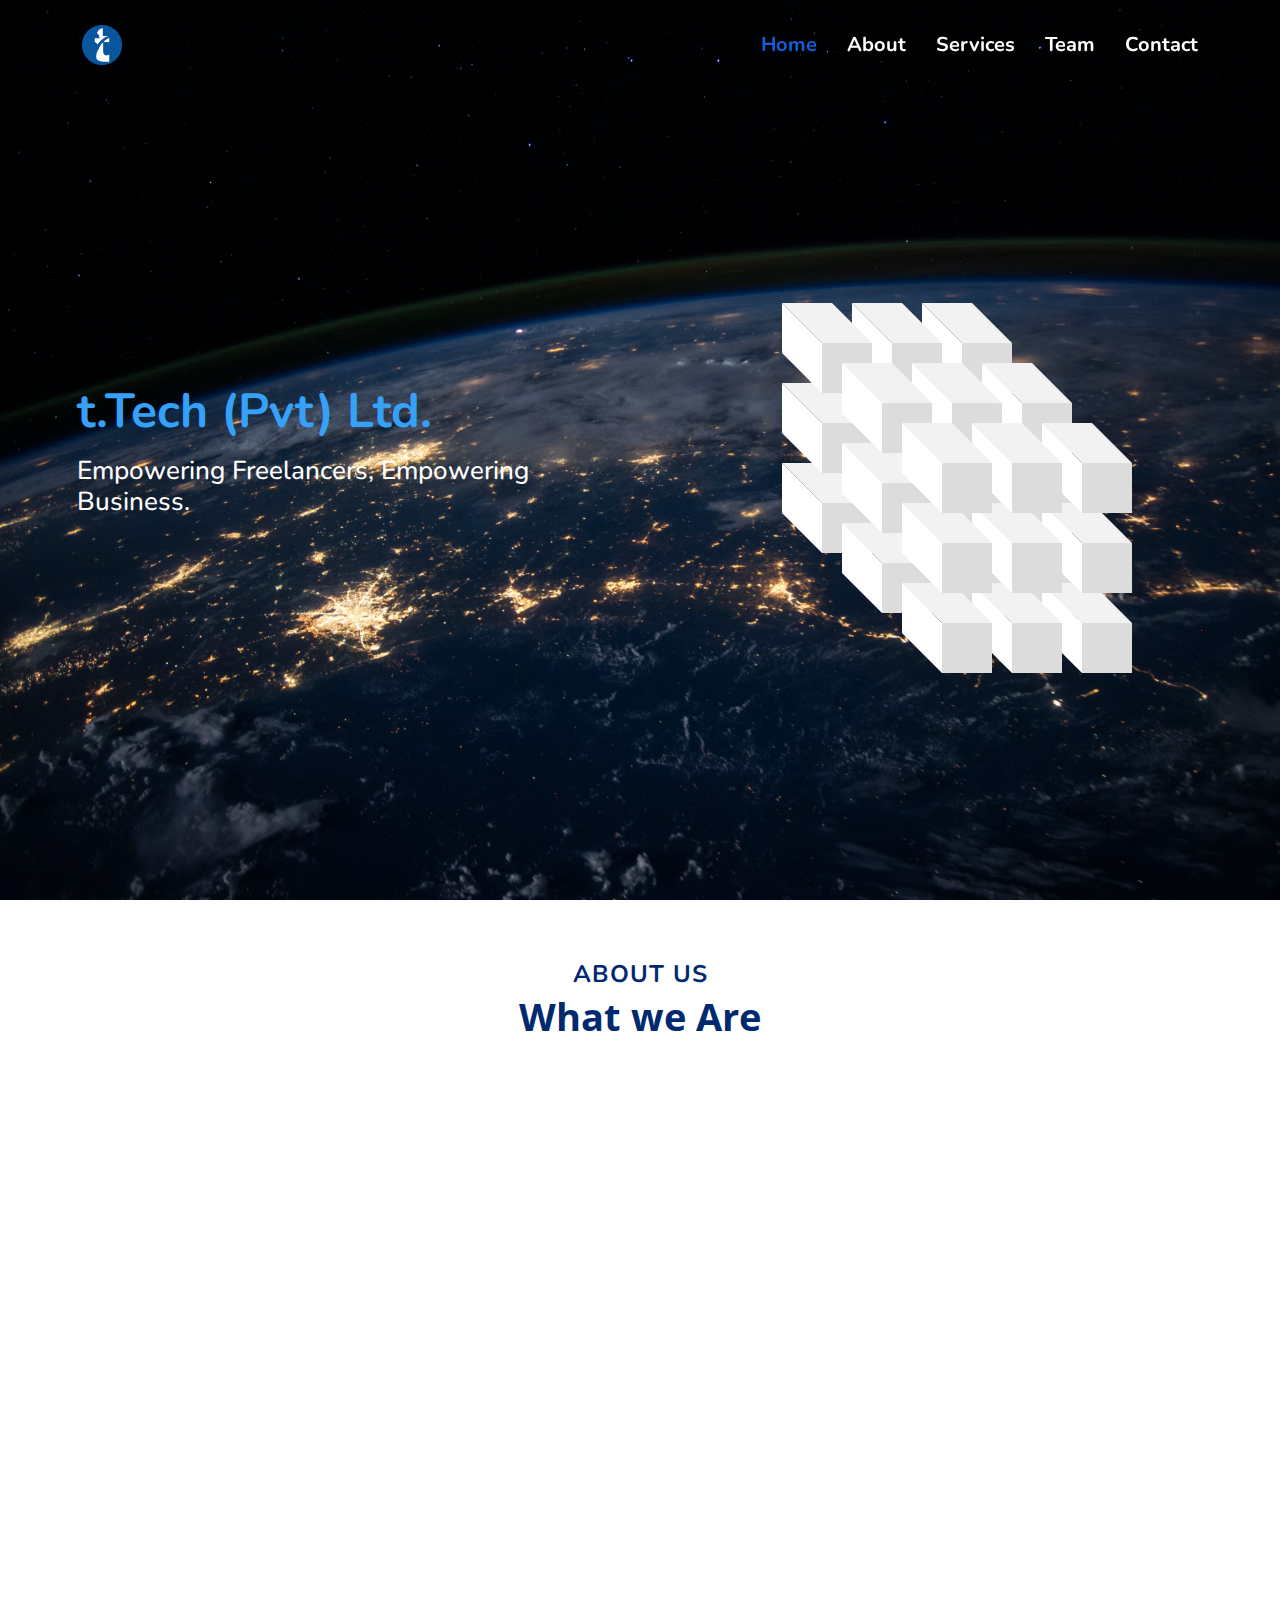
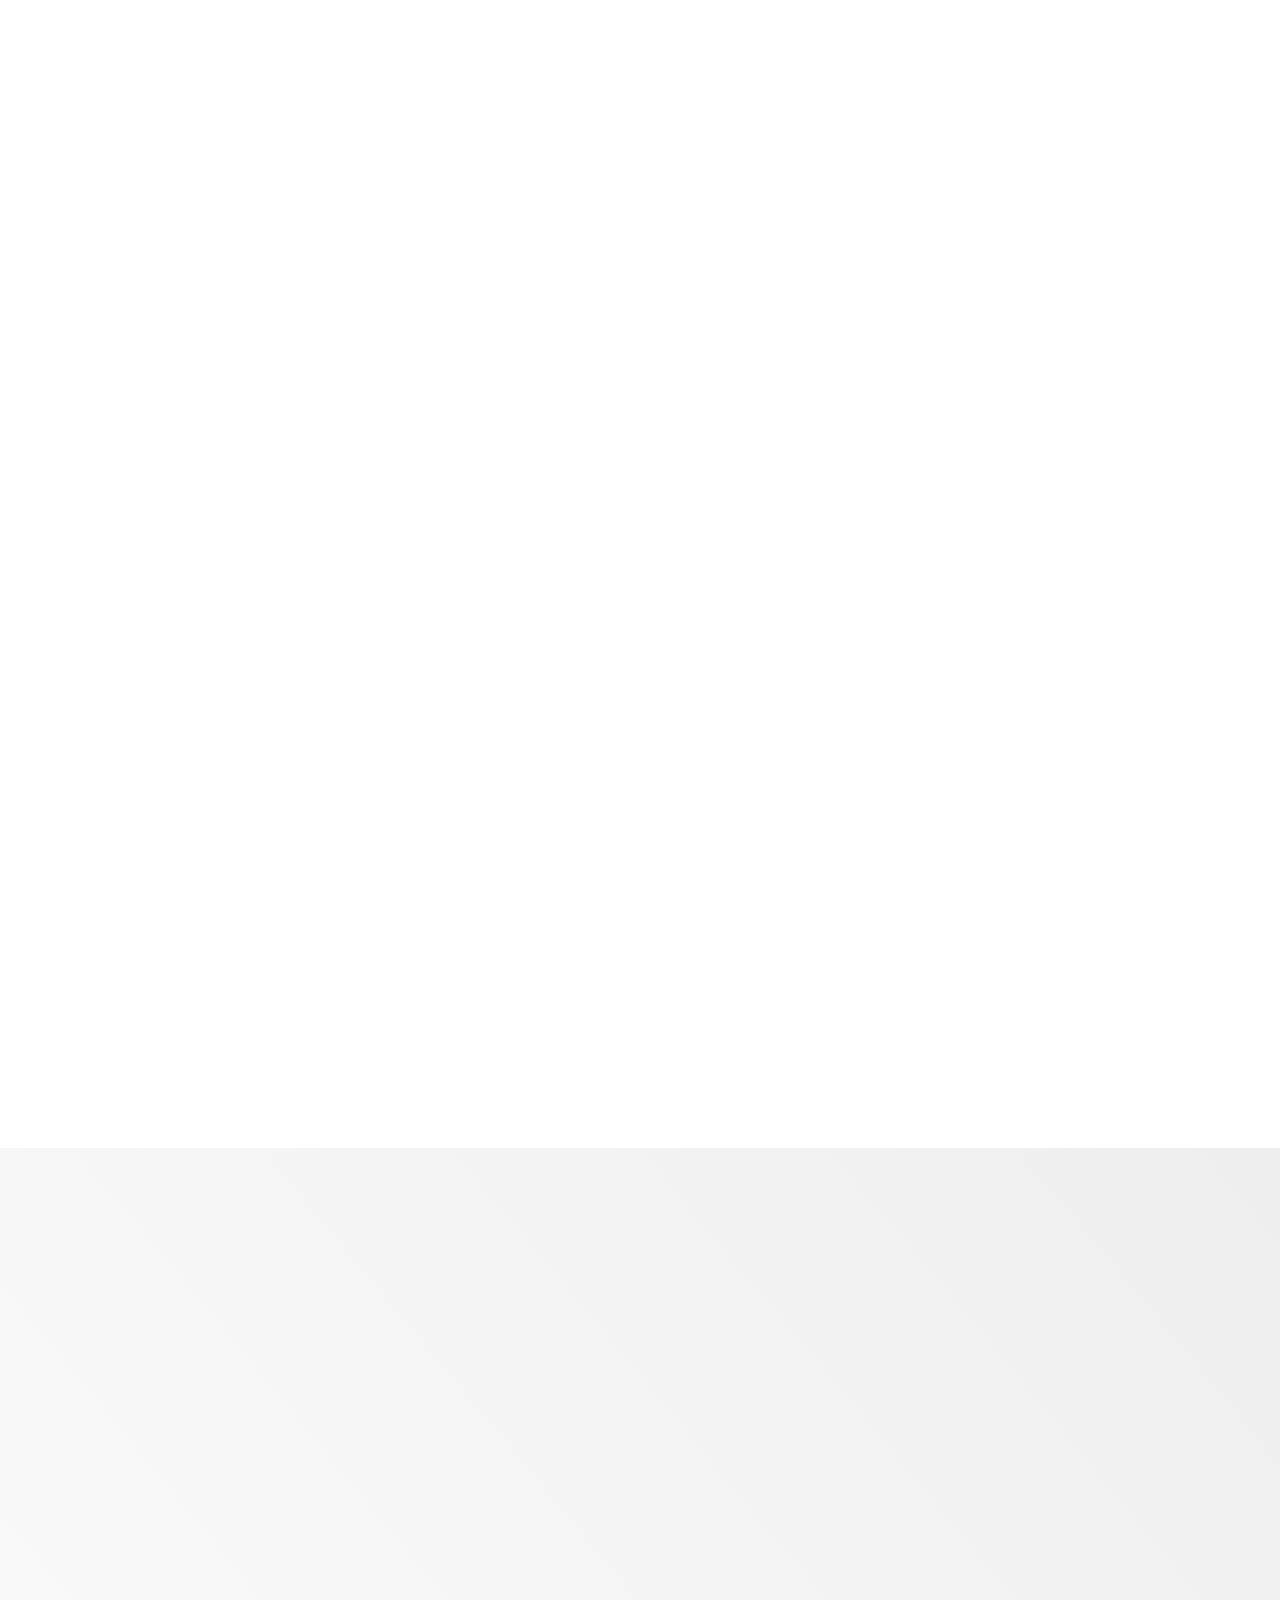
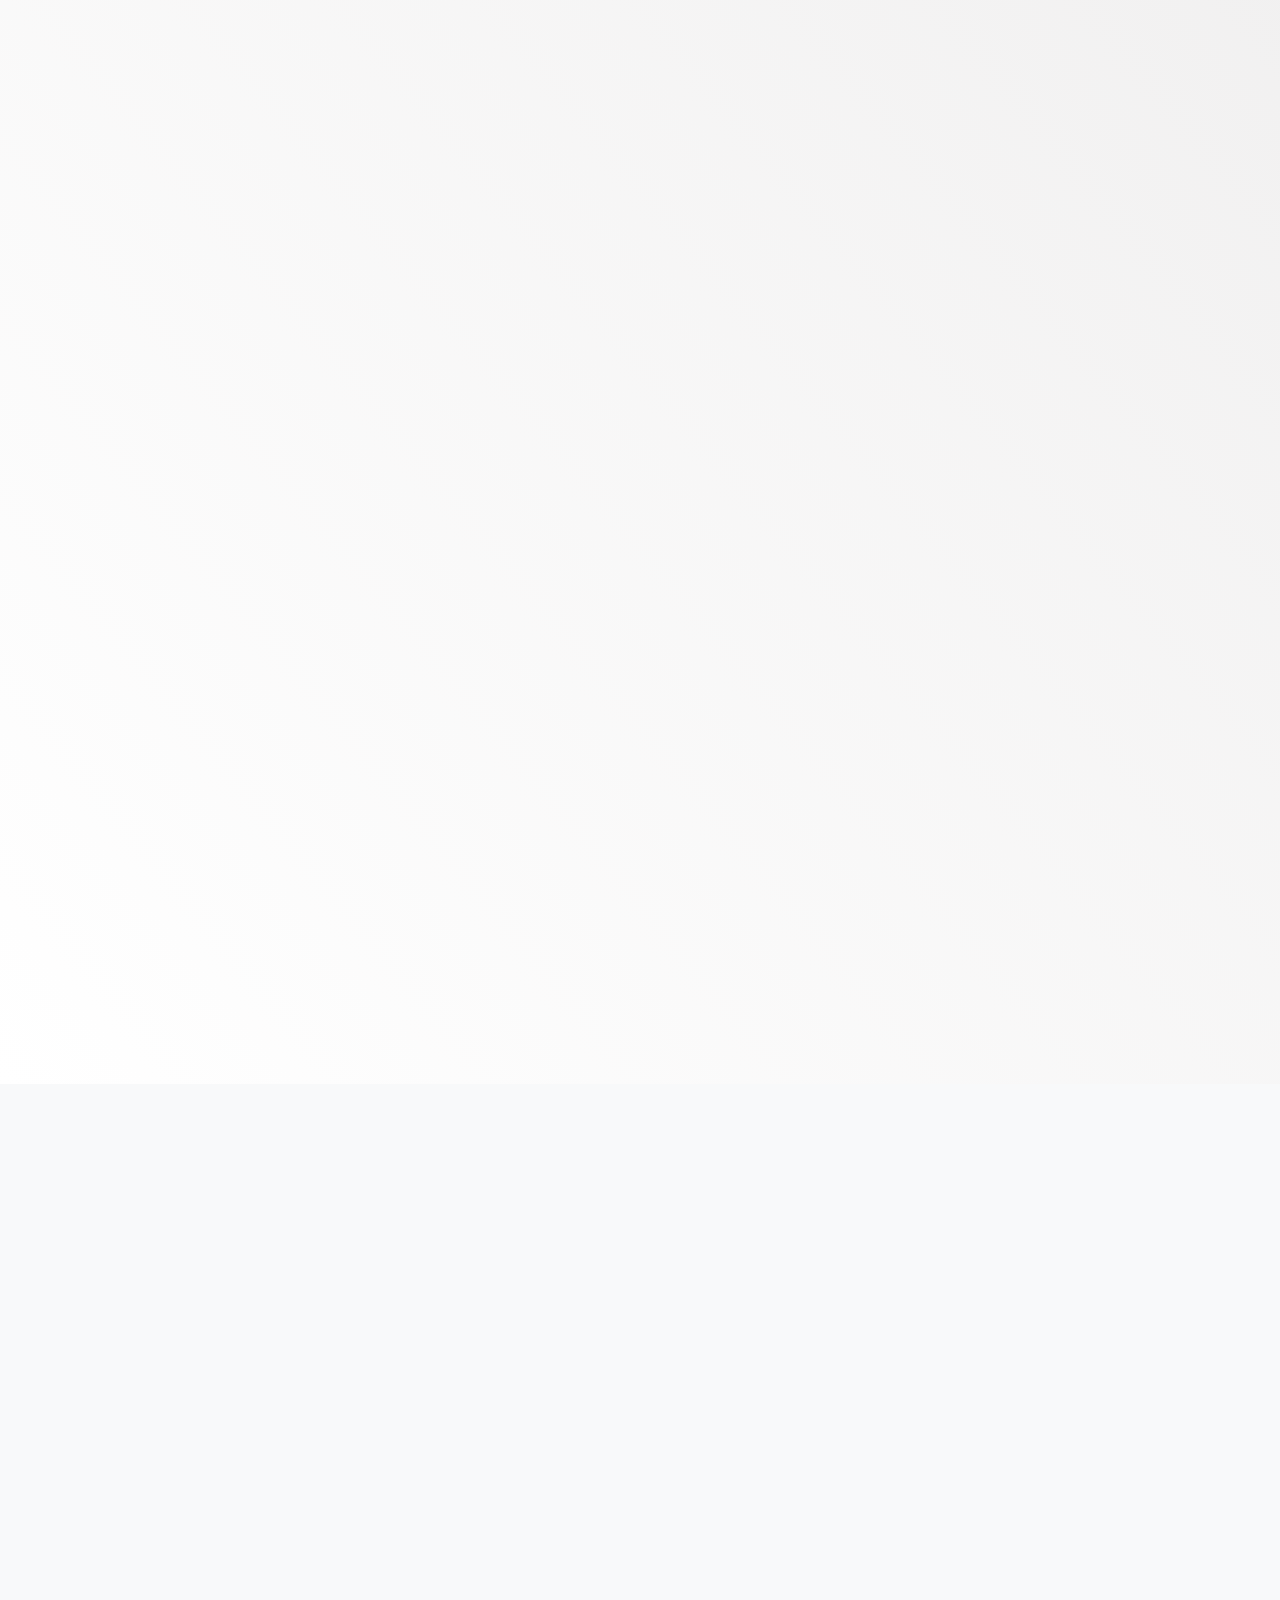
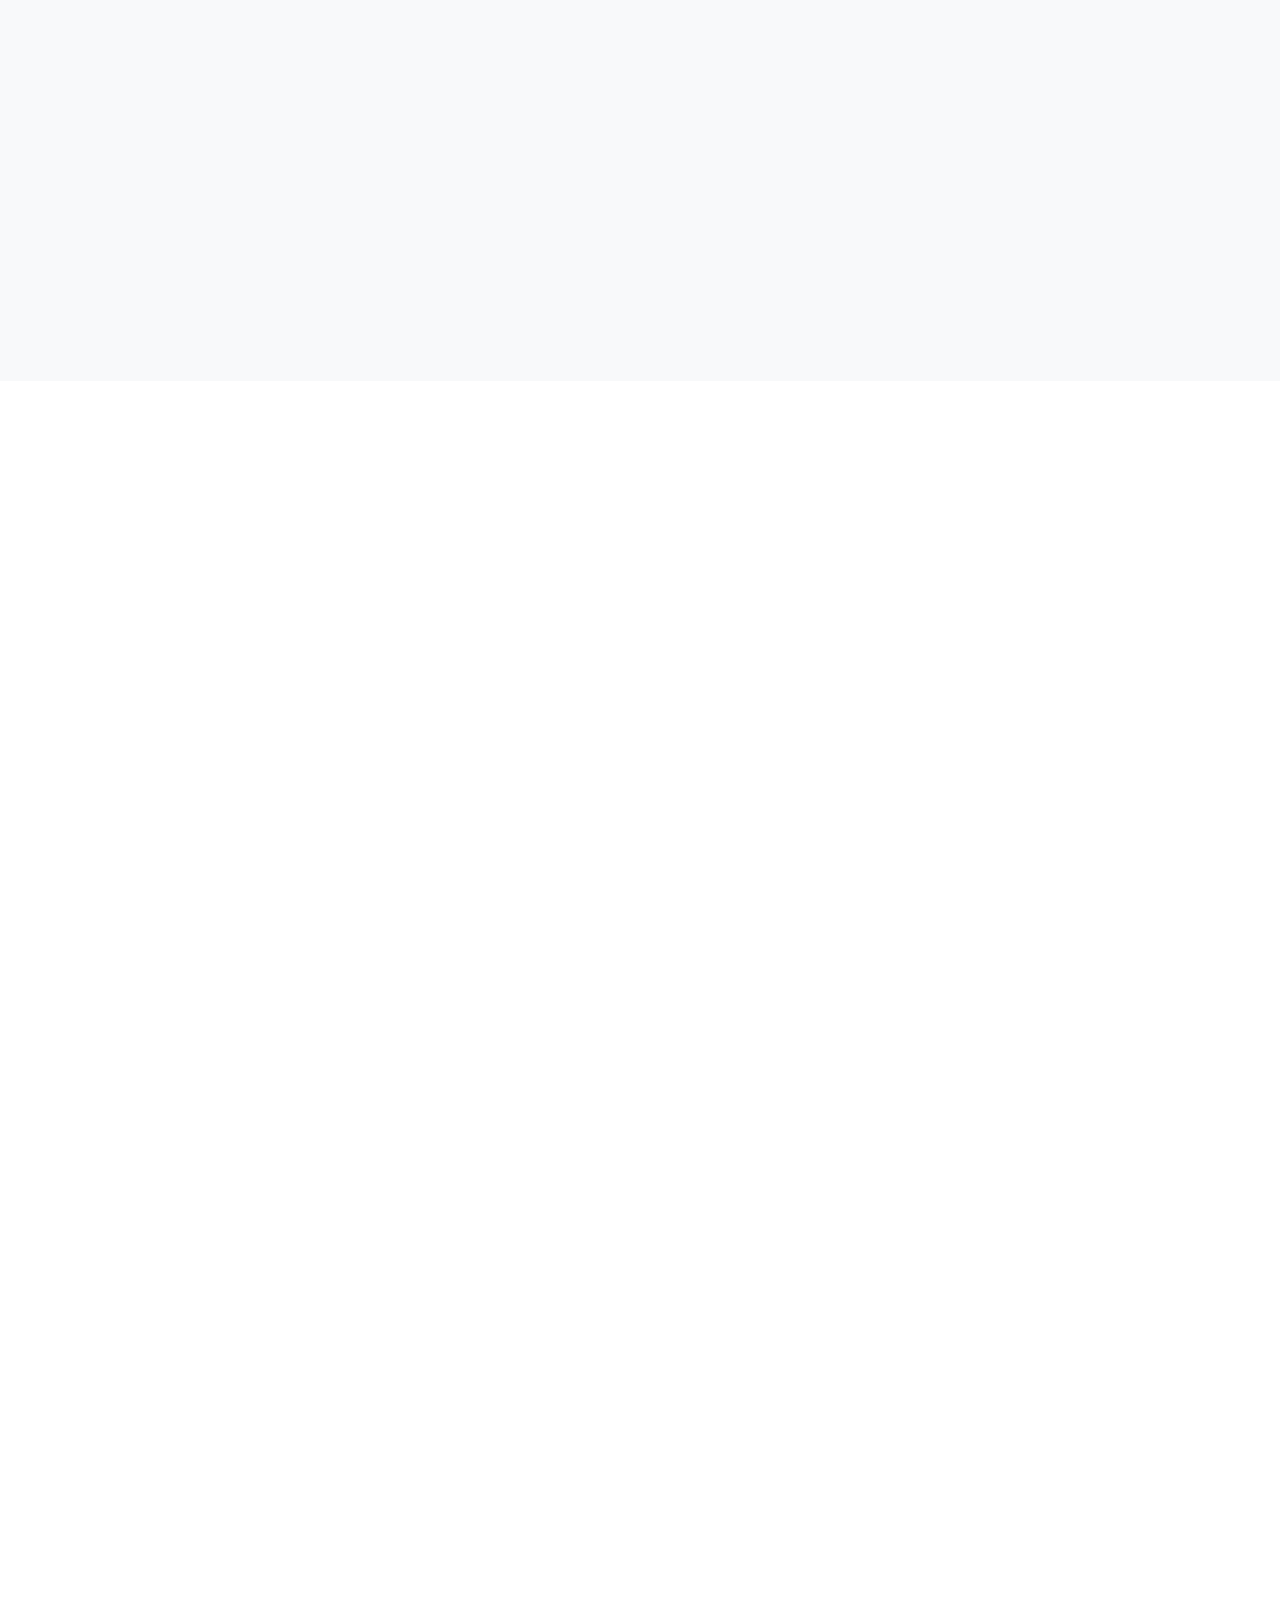
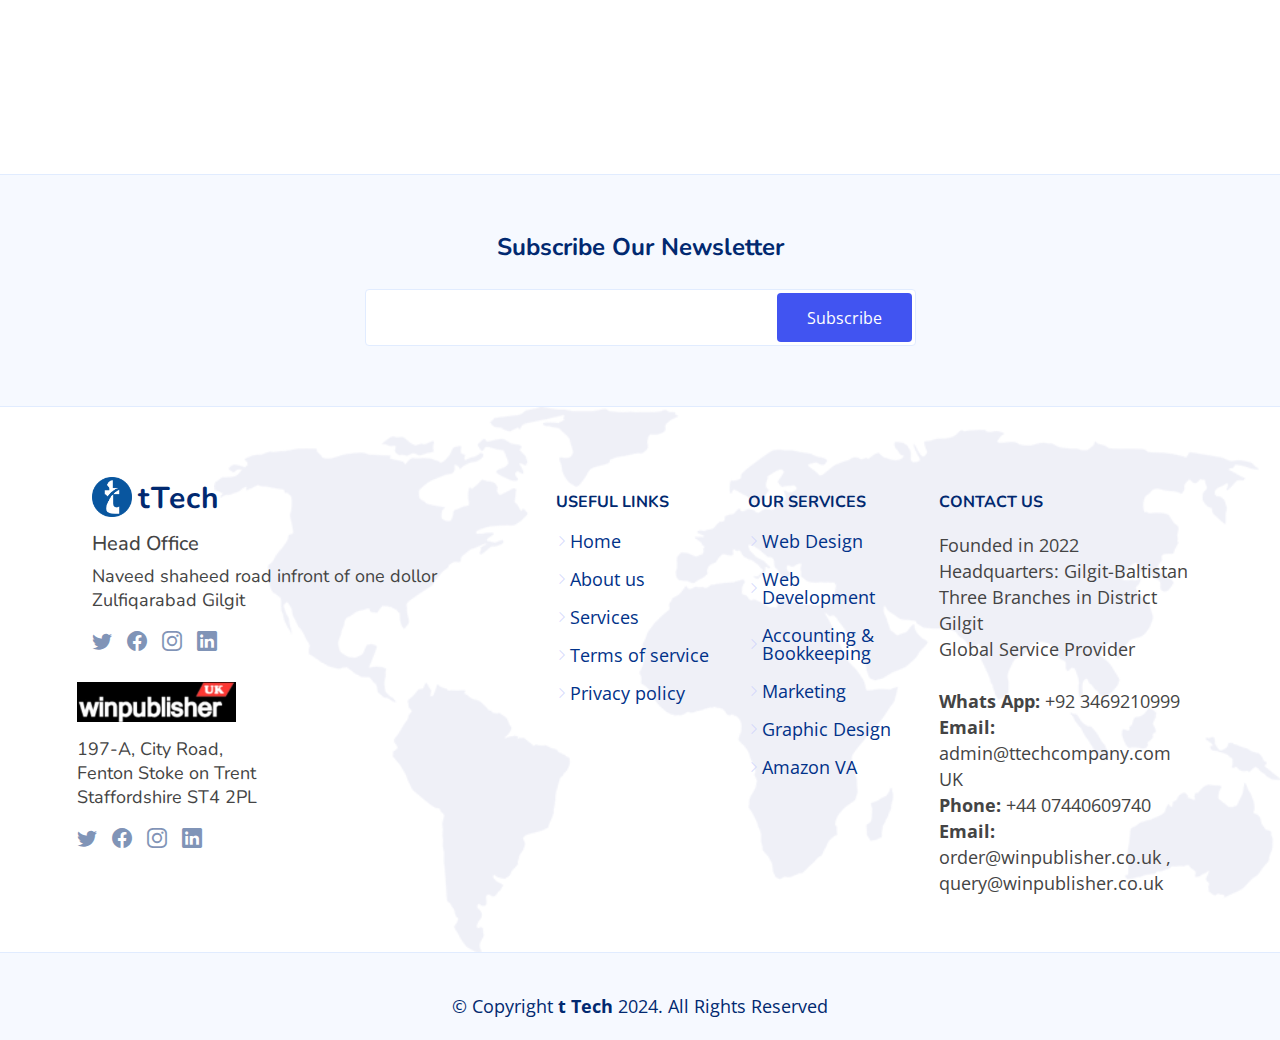
==== commit 3576cddc: "Merge branch 'master' of https://github.com/FareenKhan904/ttech_company" ====
--- a/index.html
+++ b/index.html
@@ -77,7 +77,7 @@
         <div class="col-lg-6 d-flex flex-column justify-content-center">
           <h1 data-aos="fade-up">t.Tech (Pvt) Ltd.</h1>
           <h2 data-aos="fade-up" data-aos-delay="400">Empowering Freelancers, Empowering Business.</h2>
-         
+
         </div>
         <div class="container-cube col hero-img " data-aos="zoom-out" data-aos-delay="200">
           <!-- <img src="assets/img/hero-img.png" class="img-fluid" alt=""> -->
@@ -162,16 +162,21 @@
               <p>
                 Established in 2022, t.Tech Pvt. Ltd is a global IT firm specializing in AI, Accounting, E-Commerce, Web
                 Dev, Digital Marketing, and UIUX. With 5 branches and a UK marketing office, we collaborate with Win
-                Publishers and serve as an agency for US-based LLC Nationwide Trust Finance. Committed to empowerment,
+                Publishers and serve as an agency for US-based LLC Nationwide Trust Finance.
+              </p>
+
+              <p class="collapse" id="readmore"> Committed to empowerment,
                 our 150 employees, including 25 at Pakistan's Freelancing Hub, contribute to our average revenue of
-                PKR.2.5 million.
-              </p>
+                PKR.2.5 million.</p>
               <div class="text-center text-lg-start">
-                <a href="#"
-                  class="btn-read-more d-inline-flex align-items-center justify-content-center align-self-center">
-                  <span>Read More</span>
-                  <i class="bi bi-arrow-right"></i>
-                </a>
+                <button id="readLess" onclick="readLess()">
+                  <a href="#readmore" data-bs-toggle="collapse"
+                    class="btn-read-more d-inline-flex align-items-center justify-content-center align-self-center">
+
+                    <span>Read More</span>
+                    <i class="bi bi-arrow-right"></i>
+                  </a>
+                </button>
               </div>
             </div>
           </div>
@@ -302,7 +307,7 @@
       </div>
     </section><!-- End Counts Section -->
 
- 
+
 
     <!-- ======= Services Section ======= -->
     <section id="services" class="services">
@@ -407,127 +412,257 @@
 
         <div class="container">
           <div class="restaurant-container">
-          <div class="label-container">
-            <!-- <h2>Top restaurant chains in <span class="">City Name</span></h2> -->
-            <button class="restaurant-arrow-left"><i class="bi bi-arrow-left"></i></button>
-            <button class="restaurant-arrow-right"><i class="bi bi-arrow-right"></i></button>
-          </div>
-          <div class="card-slider">
-            <div class="restaurant-card">
-                <div class="image-container">
-                    <img src="./assets/img/tariq mehmood1.jpeg" alt="">
+            <div class="label-container">
+              <!-- <h2>Top restaurant chains in <span class="">City Name</span></h2> -->
+              <button class="restaurant-arrow-left"><i class="bi bi-arrow-left"></i></button>
+              <button class="restaurant-arrow-right"><i class="bi bi-arrow-right"></i></button>
+            </div>
+            <div class="card-slider">
+              <div class="restaurant-card">
+                <div class="image-container">
+                  <img src="./assets/img/tariq mehmood1.jpeg" alt="">
+                  <!-- <div class="discount-badge">20% OFF UPTO ₹50</div> -->
+                </div>
+                <h3 class="restaurant-name">Tariq Mahmood</h3>
+                <div class="info-container">
+                  <div class="info-row">
+                    <div class="delivery-info">
+                      <i class="bi bi-dot">Chairman</i>
+                    </div>
+                    <div class="rating">
+                      <span class="rating-star"><i class="bi bi-star-fill star"></i></span>
+                      <span class="review-count">(4.6)</span>
+                    </div>
+                  </div>
+                  <p>Short description</p>
+                </div>
+              </div>
+              <div class="restaurant-card">
+                <div class="image-container">
+                  <img src="./assets/img/tariq azam.jpg" alt="">
+                  <!-- <div class="discount-badge">20% OFF UPTO ₹50</div> -->
+                </div>
+                <h3 class="restaurant-name">Tariq Azam</h3>
+                <div class="info-container">
+                  <div class="info-row">
+                    <div class="delivery-info">
+                      <i class="bi bi-dot">CEO</i>
+                    </div>
+                    <div class="rating">
+                      <span class="rating-star"><i class="bi bi-star-fill star"></i></span>
+                      <span class="review-count">(4.6)</span>
+                    </div>
+
+                  </div>
+                  <p>Short description</p>
+                  <!-- <p>India</p> -->
+                </div>
+              </div>
+
+              <div class="restaurant-card">
+                <div class="image-container">
+                  <img src="./assets/img/naila-1.png" alt="">
+                  <!-- <div class="discount-badge">20% OFF UPTO ₹50</div> -->
+                </div>
+                <h3 class="restaurant-name">Naila</h3>
+                <div class="info-container">
+                  <div class="info-row">
+                    <div class="delivery-info">
+                      <i class="bi bi-dot">MD</i>
+                    </div>
+                    <div class="rating">
+                      <span class="rating-star"><i class="bi bi-star-fill star"></i></span>
+                      <span class="review-count">(4.6)</span>
+                    </div>
+
+                  </div>
+                  <p>Short description</p>
+                  <!-- <p>India</p> -->
+                </div>
+              </div>
+
+              <div class="restaurant-card">
+                <div class="image-container">
+                  <img src="./assets/img/nasir1.jpeg" alt="">
+                  <!-- <div class="discount-badge">20% OFF UPTO ₹50</div> -->
+                </div>
+                <h3 class="restaurant-name">Nasir Shah</h3>
+                <div class="info-container">
+                  <div class="info-row">
+                    <div class="delivery-info">
+                      <i class="bi bi-dot">Graphic <br> Designer</i>
+                    </div>
+                    <div class="rating">
+                      <span class="rating-star"><i class="bi bi-star-fill star"></i></span>
+                      <span class="review-count">(4.6)</span>
+                    </div>
+
+                  </div>
+                  <p>Short description</p>
+                  <!-- <p>India</p> -->
+                </div>
+              </div>
+              <div class="restaurant-card">
+                <div class="image-container">
+                  <img src="./assets/img/masood1.jpeg" alt="">
+                  <!-- <div class="discount-badge">20% OFF UPTO ₹50</div> -->
+                </div>
+                <h3 class="restaurant-name">Masood Aslam</h3>
+                <div class="info-container">
+                  <div class="info-row">
+                    <div class="delivery-info">
+                      <i class="bi bi-dot">Web <br> Developer</i>
+                    </div>
+                    <div class="rating">
+                      <span class="rating-star"><i class="bi bi-star-fill star"></i></span>
+                      <span class="review-count">(4.6)</span>
+                    </div>
+
+                  </div>
+                  <p>Short description</p>
+                  <!-- <p>India</p> -->
+                </div>
+              </div>
+              <div class="restaurant-card">
+                <div class="image-container">
+                  <img src="./assets/img/Shabbar Hussain.jpg" alt="">
+                  <!-- <div class="discount-badge">20% OFF UPTO ₹50</div> -->
+                </div>
+                <h3 class="restaurant-name">Shabbar Hussain</h3>
+                <div class="info-container">
+                  <div class="info-row">
+                    <div class="delivery-info">
+                      <i class="bi bi-dot">E-Commerce <br> Expert</i>
+                    </div>
+                    <div class="rating">
+                      <span class="rating-star"><i class="bi bi-star-fill star"></i></span>
+                      <span class="review-count">(4.6)</span>
+                    </div>
+
+                  </div>
+                  <p>Short description</p>
+                  <!-- <p>India</p> -->
+                </div>
+              </div>
+              <div class="restaurant-card">
+                <div class="image-container">
+                  <img src="./assets/img/Javeed ali.jpeg" alt="">
+                  <!-- <div class="discount-badge">20% OFF UPTO ₹50</div> -->
+                </div>
+                <h3 class="restaurant-name">Javeed Ali</h3>
+                <div class="info-container">
+                  <div class="info-row">
+                    <div class="delivery-info">
+                      <i class="bi bi-dot">Data Entry <br> Expert</i>
+                    </div>
+                    <div class="rating">
+                      <span class="rating-star"><i class="bi bi-star-fill star"></i></span>
+                      <span class="review-count">(4.6)</span>
+                    </div>
+                  </div>
+                  <p>Short description</p>
+                  <!-- <p>India</p> -->
+                </div>
+              </div>
+
+              <div class="restaurant-card">
+                <div class="image-container">
+                  <img src="./assets/img/naila-1" alt="">
+                  <!-- <div class="discount-badge">20% OFF UPTO ₹50</div> -->
+                </div>
+                <h3 class="restaurant-name">Saqib</h3>
+                <div class="info-container">
+                  <div class="info-row">
+                    <div class="delivery-info">
+                      <i class="bi bi-dot">UI/UX <br>Designer</i>
+                    </div>
+                    <div class="rating">
+                      <span class="rating-star"><i class="bi bi-star-fill star"></i></span>
+                      <span class="review-count">(4.6)</span>
+                    </div>
+
+                  </div>
+                  <p>Short description</p>
+                  <!-- <p>India</p> -->
+                </div>
+              </div>
+
+              <div class="restaurant-card">
+                <div class="image-container">
+                  <img src="./assets/img/naila-1.png" alt="">
+                  <!-- <div class="discount-badge">20% OFF UPTO ₹50</div> -->
+                </div>
+                <h3 class="restaurant-name">Fareen Khan</h3>
+                <div class="info-container">
+                  <div class="info-row">
+                    <div class="delivery-info">
+                      <i class="bi bi-dot">Web <br>Developer</i>
+                    </div>
+                    <div class="rating">
+                      <span class="rating-star"><i class="bi bi-star-fill star"></i></span>
+                      <span class="review-count">(4.6)</span>
+                    </div>
+
+                  </div>
+                  <p>Short description</p>
+                  <!-- <p>India</p> -->
+                </div>
+              </div>
+
+              <div class="restaurant-card">
+                <div class="image-container">
+                  <img src="./assets/img/naila-1.png" alt="">
+                  <!-- <div class="discount-badge">20% OFF UPTO ₹50</div> -->
+                </div>
+                <h3 class="restaurant-name">Sameen Karim</h3>
+                <div class="info-container">
+                  <div class="info-row">
+                    <div class="delivery-info">
+                      <i class="bi bi-dot">Amazon <br> Expert</i>
+                    </div>
+                    <div class="rating">
+                      <span class="rating-star"><i class="bi bi-star-fill star"></i></span>
+                      <span class="review-count">(4.6)</span>
+                    </div>
+
+                  </div>
+                  <p>Short description</p>
+                  <!-- <p>India</p> -->
+                </div>
+              </div>
+
+              <div class="restaurant-card">
+                <div class="image-container">
+                  <img src="./assets/img/naila-1.png" alt="">
+                  <!-- <div class="discount-badge">20% OFF UPTO ₹50</div> -->
+                </div>
+                <h3 class="restaurant-name">Aman Ali Shah</h3>
+                <div class="info-container">
+                  <div class="info-row">
+                    <div class="delivery-info">
+                      <i class="bi bi-dot">Digital <br> Marketer</i>
+                    </div>
+                    <div class="rating">
+                      <span class="rating-star"><i class="bi bi-star-fill star"></i></span>
+                      <span class="review-count">(4.6)</span>
+                    </div>
+
+                  </div>
+                  <p>Short description</p>
+                  <!-- <p>India</p> -->
+                </div>
+              </div>
+
+              <div class="restaurant-card">
+                <div class="image-container">
+                    <img src="./assets/img/naila-1.png" alt="">
                     <!-- <div class="discount-badge">20% OFF UPTO ₹50</div> -->
                 </div>
-                <h3 class="restaurant-name">Tariq Mahmood</h3>
+                <h3 class="restaurant-name">Naila</h3>
                 <div class="info-container">
                     <div class="info-row">
                       <div class="delivery-info">
-                        <i class="bi bi-dot">Chairman</i> 
-                      </div>
-                      <div class="rating">
-                          <span class="rating-star"><i class="bi bi-star-fill star"></i></span>
-                          <span class="review-count">(4.6)</span>
-                      </div>
-                    </div>
-                    <p>Short description</p>
-                </div>
-            </div>
-            <div class="restaurant-card">
-                <div class="image-container">
-                    <img src="./assets/img/tariq azam.jpg" alt="">
-                    <!-- <div class="discount-badge">20% OFF UPTO ₹50</div> -->
-                </div>
-                <h3 class="restaurant-name">Tariq Azam</h3>
-                <div class="info-container">
-                    <div class="info-row">
-                      <div class="delivery-info">
-                        <i class="bi bi-dot">CEO</i> 
-                    </div>
-                        <div class="rating">
-                            <span class="rating-star"><i class="bi bi-star-fill star"></i></span>
-                            <span class="review-count">(4.6)</span>
-                        </div>
-                        
-                    </div>
-                    <p>Short description</p>
-                    <!-- <p>India</p> -->
-                </div>
-            </div>
-
-            <div class="restaurant-card">
-              <div class="image-container">
-                  <img src="./assets/img/naila-1.png" alt="">
-                  <!-- <div class="discount-badge">20% OFF UPTO ₹50</div> -->
-              </div>
-              <h3 class="restaurant-name">Naila</h3>
-              <div class="info-container">
-                  <div class="info-row">
-                    <div class="delivery-info">
-                      <i class="bi bi-dot">MD</i>
-                  </div>
-                      <div class="rating">
-                          <span class="rating-star"><i class="bi bi-star-fill star"></i></span>
-                          <span class="review-count">(4.6)</span>
-                      </div>
-                    
-                  </div>
-                  <p>Short description</p>
-                  <!-- <p>India</p> -->
-              </div>
-          </div>
-
-            <div class="restaurant-card">
-                <div class="image-container">
-                    <img src="./assets/img/nasir1.jpeg" alt="">
-                    <!-- <div class="discount-badge">20% OFF UPTO ₹50</div> -->
-                </div>
-                <h3 class="restaurant-name">Nasir Shah</h3>
-                <div class="info-container">
-                    <div class="info-row">
-                      <div class="delivery-info">
-                        <i class="bi bi-dot">Graphic <br> Designer</i>
-                    </div>
-                        <div class="rating">
-                            <span class="rating-star"><i class="bi bi-star-fill star"></i></span>
-                            <span class="review-count">(4.6)</span>
-                        </div>
-                         
-                    </div>
-                    <p>Short description</p>
-                    <!-- <p>India</p> -->
-                </div>
-            </div>
-            <div class="restaurant-card">
-                <div class="image-container">
-                    <img src="./assets/img/masood1.jpeg" alt="">
-                    <!-- <div class="discount-badge">20% OFF UPTO ₹50</div> -->
-                </div>
-                <h3 class="restaurant-name">Masood Aslam</h3>
-                <div class="info-container">
-                    <div class="info-row">
-                      <div class="delivery-info">
-                        <i class="bi bi-dot">Web <br> Developer</i>
-                    </div>
-                        <div class="rating">
-                            <span class="rating-star"><i class="bi bi-star-fill star"></i></span>
-                            <span class="review-count">(4.6)</span>
-                        </div>
-                        
-                    </div>
-                    <p>Short description</p>
-                    <!-- <p>India</p> -->
-                </div>
-            </div>
-            <div class="restaurant-card">
-                <div class="image-container">
-                    <img src="./assets/img/Shabbar Hussain.jpg" alt="">
-                    <!-- <div class="discount-badge">20% OFF UPTO ₹50</div> -->
-                </div>
-                <h3 class="restaurant-name">Shabbar Hussain</h3>
-                <div class="info-container">
-                    <div class="info-row">
-                      <div class="delivery-info">
-                        <i class="bi bi-dot">E-Commerce <br> Expert</i>
+                        <i class="bi bi-dot">MD</i>
                     </div>
                         <div class="rating">
                             <span class="rating-star"><i class="bi bi-star-fill star"></i></span>
@@ -539,30 +674,12 @@
                     <!-- <p>India</p> -->
                 </div>
             </div>
-            <div class="restaurant-card">
-                <div class="image-container">
-                    <img src="./assets/img/Javeed ali.jpeg" alt="">
-                    <!-- <div class="discount-badge">20% OFF UPTO ₹50</div> -->
-                </div>
-                <h3 class="restaurant-name">Javeed Ali</h3>
-                <div class="info-container">
-                    <div class="info-row">
-                      <div class="delivery-info">
-                        <i class="bi bi-dot">Data Entry <br> Expert</i>
-                    </div>
-                        <div class="rating">
-                            <span class="rating-star"><i class="bi bi-star-fill star"></i></span>
-                            <span class="review-count">(4.6)</span>
-                        </div>
-                    </div>
-                    <p>Short description</p>
-                    <!-- <p>India</p> -->
-                </div>
-            </div>
-          </div>
-        </div>
-
-      </div>
+
+
+            </div>
+          </div>
+
+        </div>
 
     </section><!-- End Testimonials Section -->
 
